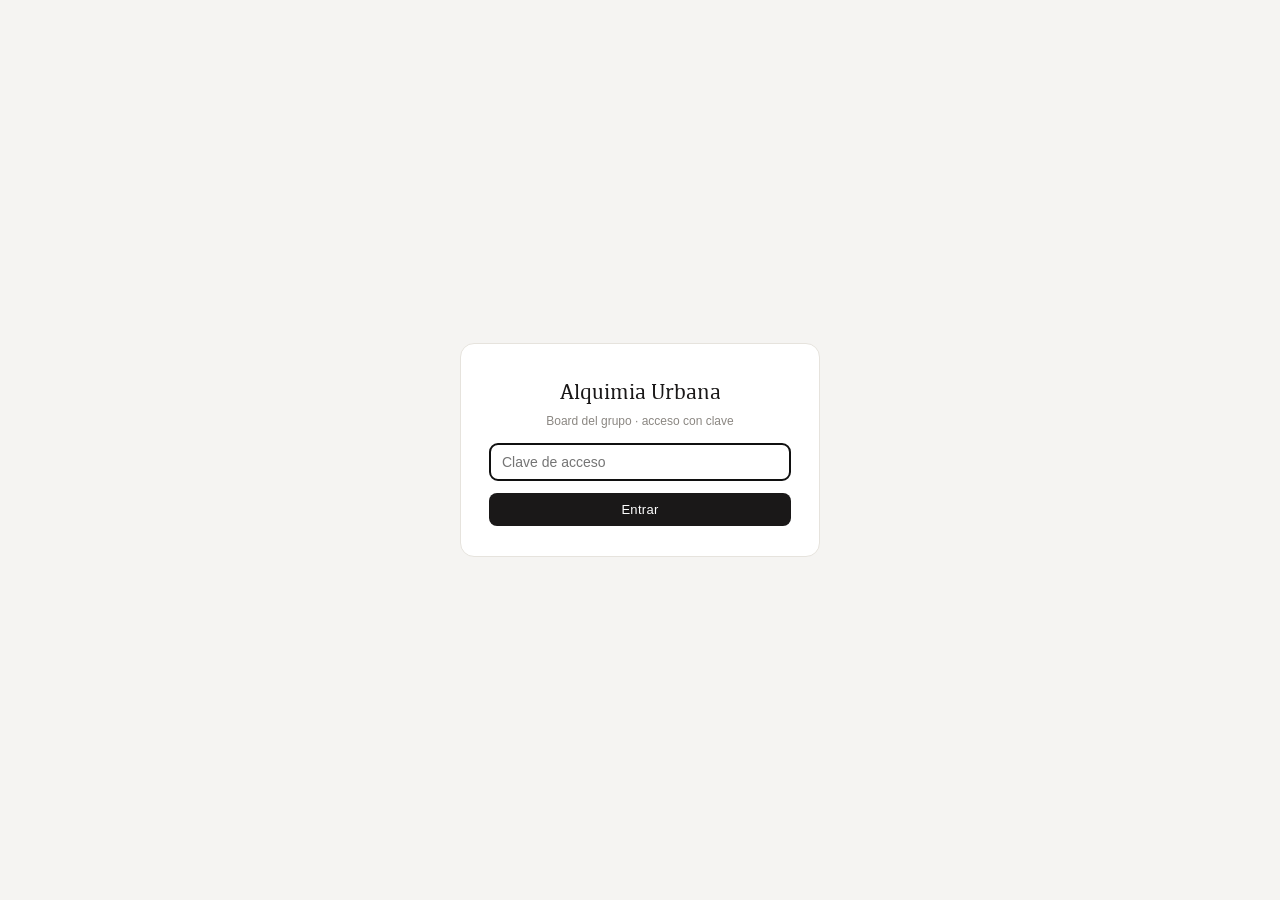
==== index.html @ 06398125 "reskin YoD: header marino + Cormorant/Inter + paleta semáforo (mismo look que Miramar)" ====
<!DOCTYPE html>
<html lang="es">
<head>
<meta charset="utf-8">
<meta name="viewport" content="width=device-width, initial-scale=1">
<meta name="robots" content="noindex">
<title>Alquimia Urbana · board del grupo</title>
<link rel="preconnect" href="https://fonts.googleapis.com">
<link href="https://fonts.googleapis.com/css2?family=Inter:wght@300;400;500;600&family=Cormorant+Garamond:wght@500;600;700&display=swap" rel="stylesheet">
<link rel="stylesheet" href="assets/estilo.css?v=yod1">
<style>
/* ====== board grupal: gantt de trámites (solo presentación) ====== */
main{max-width:1280px;}
header{background:var(--negro);border-bottom:0;}
header .logo{display:flex;align-items:center;gap:8px;}
header .logo img{height:20px;filter:brightness(0) invert(1);opacity:.95;}
header .logo .t{color:#F7F1E5;}
header .logo .sub{color:rgba(247,241,229,.55);border-left-color:rgba(201,168,106,.3);}
#badge{border-color:rgba(201,168,106,.35);color:rgba(247,241,229,.8);background:transparent;}
.pstrip{display:flex;gap:8px;flex-wrap:wrap;margin:4px 0 10px;}
.pchip{border:1px solid var(--linea);background:#fff;border-radius:20px;padding:7px 14px;font-size:12.5px;cursor:pointer;display:flex;align-items:center;gap:8px;}
.pchip .dot{width:9px;height:9px;border-radius:50%;background:var(--piedra);flex:0 0 auto;}
.pchip.verde .dot{background:var(--verde);} .pchip.amar .dot{background:var(--amar);} .pchip.rojo .dot{background:var(--rojo);}
.pchip.on{background:var(--negro);color:#fff;border-color:var(--negro);}
.pchip .et{color:var(--piedra);font-size:11px;} .pchip.on .et{color:#c9b7a0;}
.resumen{display:flex;gap:14px;flex-wrap:wrap;align-items:center;font-size:12.5px;background:#fff;border:1px solid var(--linea);border-radius:10px;padding:9px 14px;margin-bottom:10px;}
.resumen b{font-family:'Cormorant Garamond',Georgia,serif;font-weight:normal;font-size:15px;}
.gtools{display:flex;gap:6px;flex-wrap:wrap;align-items:center;margin-bottom:8px;}
.gtools .sep{flex:1;}
.zbtn{border:1px solid var(--linea);background:#fff;border-radius:8px;width:30px;height:28px;font-size:15px;cursor:pointer;}
.leyenda{font-size:10.5px;color:var(--piedra);display:flex;gap:10px;flex-wrap:wrap;align-items:center;}
.leyenda i{display:inline-block;width:14px;height:9px;border-radius:3px;margin-right:3px;vertical-align:-1px;}
/* gantt */
.gwrap{overflow-x:auto;background:#fff;border:1px solid var(--linea);border-radius:10px;position:relative;}
.gcanvas{position:relative;}
.ghead{display:flex;position:relative;border-bottom:1px solid var(--linea);height:34px;}
.ghead .gl{position:sticky;left:0;z-index:6;background:#fff;border-right:1px solid var(--linea);flex:0 0 auto;display:flex;align-items:center;padding:0 10px;font-size:10px;letter-spacing:1px;text-transform:uppercase;color:var(--piedra);}
.ghead .mes{position:absolute;top:0;height:100%;border-left:1px solid var(--arena);font-size:10px;color:var(--carbon);padding:9px 0 0 6px;white-space:nowrap;overflow:hidden;}
.gbody{position:relative;}
.grow{display:flex;height:32px;align-items:center;border-bottom:1px solid #f4f2ee;position:relative;}
.grow.grp{height:30px;background:var(--arena);border-bottom:1px solid var(--linea);}
.grow .gl{position:sticky;left:0;z-index:5;background:inherit;border-right:1px solid var(--linea);flex:0 0 auto;height:100%;display:flex;align-items:center;gap:6px;padding:0 10px;font-size:11.5px;cursor:pointer;overflow:hidden;white-space:nowrap;}
.grow:not(.grp) .gl{background:#fff;}
.grow .gl .tid{font-size:9px;color:var(--piedra);flex:0 0 auto;}
.grow .gl .ic{font-size:10px;flex:0 0 auto;}
.grow.grp .gl{font-family:'Cormorant Garamond',Georgia,serif;font-size:12.5px;letter-spacing:.5px;}
.grow .zona{position:relative;flex:0 0 auto;height:100%;}
.gbar{position:absolute;top:8px;height:15px;border-radius:4px;background:var(--piedra);cursor:pointer;min-width:7px;box-shadow:0 1px 2px rgba(0,0,0,.12);}
.gbar.verde{background:var(--verde);} .gbar.amar{background:var(--amar);} .gbar.rojo{background:var(--rojoclaro);}
.gbar.inferido{opacity:.65;background-image:repeating-linear-gradient(45deg,rgba(255,255,255,.25) 0 5px,transparent 5px 10px);}
.gbar.sel{outline:2.5px solid var(--negro);z-index:4;}
.dim .gbar:not(.chain){opacity:.16;}
.dim .grow:not(.inchain) .gl{opacity:.35;}
svg.garrows{position:absolute;top:0;pointer-events:none;z-index:3;}
svg.garrows path{fill:none;stroke:#b9b3aa;stroke-width:1.4;}
svg.garrows path.chain{stroke:var(--negro);stroke-width:2.2;}
.dim svg.garrows path:not(.chain){opacity:.12;}
.hoy{position:absolute;top:0;bottom:0;width:0;border-left:2px solid var(--rojo);z-index:2;}
.hoy span{position:absolute;top:2px;left:4px;font-size:9px;color:var(--rojo);background:#fff;border-radius:6px;padding:0 4px;}
.wline{position:absolute;top:0;bottom:0;border-left:1px solid #f6f4f0;z-index:0;}
.mline{border-left:1px solid var(--arena);}
/* drawer ficha */
#drawer{position:fixed;top:0;right:-420px;width:min(400px,94vw);height:100%;background:var(--crema);border-left:1px solid var(--linea);z-index:120;transition:right .22s;overflow-y:auto;padding:18px 20px 40px;box-shadow:-12px 0 30px rgba(26,24,24,.12);}
#drawer.on{right:0;}
#drawer .x{float:right;cursor:pointer;font-size:22px;color:var(--piedra);line-height:1;}
#drawer h3{font-family:'Cormorant Garamond',Georgia,serif;font-weight:normal;font-size:21px;margin:8px 0 4px;line-height:1.2;}
#drawer .st{font-size:9.5px;letter-spacing:1px;text-transform:uppercase;display:inline-flex;align-items:center;gap:5px;}
#drawer .st .p{width:9px;height:9px;border-radius:50%;background:var(--piedra);}
#drawer .st.verde .p{background:var(--verde);} #drawer .st.amar .p{background:var(--amar);} #drawer .st.rojo .p{background:var(--rojo);}
#drawer .fld{margin-top:10px;font-size:12.5px;}
#drawer .fld .k{font-size:9.5px;letter-spacing:1px;text-transform:uppercase;color:var(--piedra);}
#drawer .depchip{display:inline-block;border:1px solid var(--linea);background:#fff;border-radius:14px;padding:3px 10px;font-size:11px;cursor:pointer;margin:3px 4px 0 0;}
#drawer .btns{display:flex;gap:8px;flex-wrap:wrap;margin-top:16px;}
#drawer .btns a{text-decoration:none;}
.sinlive{background:#fff;border:1px dashed var(--linea);border-radius:10px;padding:22px;text-align:center;color:var(--carbon);font-size:13px;}
.sinlive .btns{margin-top:12px;display:flex;gap:8px;justify-content:center;}
.sinlive a{text-decoration:none;}
</style>
</head>
<body>
<header>
  <div class="logo"><img src="[data-uri]" alt="YoDesarrollo"><span class="serif t">ALQUIMIA URBANA</span>
    <span class="sub">un sistema de YoDesarrollo · PG · Aurum · YoD</span></div>
  <div class="hbtns">
    <div id="badge" data-s="loading" title="clic = refrescar datos"><span class="dot"></span><span id="badgeTxt">cargando</span></div>
  </div>
</header>
<main id="app"></main>
<footer id="pie">Alquimia Urbana · board técnico del grupo — solo trámites, estudios y entregables; las tareas viven en el board de tareas de YoDesarrollo/Aurum. Todo se administra desde el Sheet Registro.<div id="stamp" style="margin-top:4px;"></div></footer>
<div id="drawer"></div>
<div id="toast"></div>
<script>
(function(){
"use strict";
/* La clave NO vive aquí: la teclea el usuario y la valida el
   SERVIDOR contra CONFIG.clave del Sheet Registro (sheet-driven). */
var CONFIG={EXEC_URL:"https://script.google.com/macros/s/AKfycbwIkonz5lbmtdQQw33foXc_5DRDwoTiuaJgoM7LQILtRN1lx9uFUAhb-jgJhCnRzfPQ/exec"};
var KEY_STORE="au_clave_v1", FETCH_TIMEOUT=15000;
var ROWH=32, GRPH=30, LABELW=270, HEADH=34, DIA_MS=86400000;
var DATA=null, SEL_P=0, SEL_T=null, FILTRO="todos", PXD=2.4;

function $(id){return document.getElementById(id);}
function esc(s){return String(s==null?"":s).replace(/[&<>"]/g,function(c){return{"&":"&amp;","<":"&lt;",">":"&gt;",'"':"&quot;"}[c];});}
function safeUrl(u){u=String(u==null?"":u).trim();return /^https:\/\//i.test(u)?u:"";}
function money(n){n=Number(String(n).replace(/[^0-9.\-]/g,""));if(isNaN(n)||n===0)return"";return"$"+Math.round(n).toLocaleString("es-MX");}
function toast(m,w){var t=$("toast");t.textContent=m;t.className="on"+(w?" warn":"");setTimeout(function(){t.className="";},3400);}
function badge(s,txt){var b=$("badge");b.setAttribute("data-s",s);$("badgeTxt").textContent=txt;}
function claveGuardada(){try{return localStorage.getItem(KEY_STORE)||"";}catch(e){return"";}}
function guardarClave(k){try{localStorage.setItem(KEY_STORE,k);}catch(e){}}
function borrarClave(){try{localStorage.removeItem(KEY_STORE);}catch(e){}}

/* ---------- red ---------- */
function fetchGrupo(k,refrescar){
  if(CONFIG.EXEC_URL.indexOf("https://script.google.com/")!==0){
    var err=new Error("config");err.name="ConfigError";return Promise.reject(err);
  }
  var url=CONFIG.EXEC_URL+"?recurso=grupo&k="+encodeURIComponent(k)+(refrescar?"&refrescar=1":"")+"&cb="+Date.now();
  var ctrl=new AbortController();var to=setTimeout(function(){ctrl.abort();},FETCH_TIMEOUT);
  return fetch(url,{signal:ctrl.signal}).then(function(r){clearTimeout(to);return r.json();},function(e){clearTimeout(to);throw e;});
}
function errorRed(e){
  if(e&&e.name==="ConfigError"){badge("error","sin configurar");toast("Falta la URL /exec en CONFIG.EXEC_URL",true);return;}
  badge("error",e&&e.name==="AbortError"?"sin respuesta":"sin conexión");
  toast(e&&e.name==="AbortError"?"El servidor tardó demasiado; toca el badge para reintentar":"No se pudo cargar el board",true);
}
function pedirClave(){
  if($("gate"))return;
  document.body.insertAdjacentHTML("beforeend",
    '<div id="gate"><div class="box"><div class="serif" style="font-size:22px;">Alquimia Urbana</div>'+
    '<div class="nota" style="margin-top:4px;">Board del grupo · acceso con clave</div>'+
    '<input id="gKey" type="password" placeholder="Clave de acceso" autocomplete="off">'+
    '<button class="btn" style="width:100%;" id="gBtn">Entrar</button></div></div>');
  var entrar=function(){
    var k=($("gKey").value||"").trim();
    if(!k)return;
    $("gBtn").disabled=true;$("gBtn").textContent="Verificando…";
    fetchGrupo(k,false).then(function(d){
      if(d.ok){guardarClave(k);var g=$("gate");g.parentNode.removeChild(g);badge("live","en vivo");DATA=d;pintar();}
      else{$("gBtn").disabled=false;$("gBtn").textContent="Entrar";
        toast(d.error==="clave"?"Clave incorrecta":"Error del servidor: "+(d.error||""),true);}
    }).catch(function(e){$("gBtn").disabled=false;$("gBtn").textContent="Entrar";errorRed(e);});
  };
  $("gBtn").onclick=entrar;
  $("gKey").addEventListener("keydown",function(ev){if(ev.key==="Enter")entrar();});
  $("gKey").focus();
}
function cargar(refrescar){
  var k=claveGuardada();
  if(!k){pedirClave();return;}
  badge("loading","cargando");
  fetchGrupo(k,refrescar).then(function(d){
    if(!d.ok){
      if(d.error==="clave"){borrarClave();badge("error","clave");
        toast("La clave cambió en el Sheet Registro — vuelve a entrar",true);
        SEL_T=null;cerrarDrawer();
        $("app").innerHTML="";pedirClave();return;}
      badge("error","error");toast("Error del servidor: "+(d.error||""),true);return;
    }
    badge("live","en vivo");DATA=d;pintar();
    /* re-sincronizar el drawer con los datos frescos */
    var p=(DATA.proyectos||[])[SEL_P];
    if(SEL_T&&p&&p.live&&p.live.tramites.some(function(t){return t.id===SEL_T;})){
      abrirFicha(p,SEL_T);
    }else if(SEL_T){SEL_T=null;cerrarDrawer();}
  }).catch(errorRed);
}

/* ---------- fechas / plan del gantt ---------- */
function pf(s){ /* "YYYY" | "YYYY-MM" | "YYYY-MM-DD" -> Date|null */
  s=String(s||"").trim();if(!s)return null;
  var m=s.match(/^(\d{4})(?:-(\d{1,2}))?(?:-(\d{1,2}))?/);
  if(!m)return null;
  return new Date(Number(m[1]),Number(m[2]||1)-1,Number(m[3]||1),12);
}
function addSem(d,s){return new Date(d.getTime()+s*7*DIA_MS);}
function planear(items){
  var hoy=new Date();hoy.setHours(12,0,0,0);
  var por={};items.forEach(function(t){por[t.id]=t;});
  items.forEach(function(t){
    t._deps=String(t.dep||"").split(/[,;\s]+/).map(function(x){return x.trim();}).filter(function(x){return x&&por[x];});
    t._ini=null;t._fin=null;t._inferido=false;
    var fin=pf(t.fin),ini=pf(t.ini),dur=t.dur>0?t.dur:(t.estado==="verde"?2:4);
    if(t.estado==="verde"&&fin){t._fin=fin;t._ini=ini||addSem(fin,-dur);}
    else if(ini){t._ini=ini;t._fin=addSem(ini,dur);}
  });
  /* HECHOS sin fecha: anclarlos al bloque histórico de su etapa;
     el pasado jamás se proyecta a futuro */
  items.forEach(function(t){
    if(t.estado!=="verde"||t._ini)return;
    var ancla=null;
    items.forEach(function(x){if(x.estado==="verde"&&x._fin&&x.paquete===t.paquete&&(!ancla||x._fin>ancla))ancla=x._fin;});
    t._fin=ancla||hoy;t._ini=addSem(t._fin,-(t.dur>0?t.dur:2));t._inferido=true;
  });
  /* pendientes sin fecha NI dependencias: piso = hoy (antes del loop
     para que sus dependientes hereden ese piso) */
  items.forEach(function(t){
    if(!t._ini&&!t._deps.length){t._ini=hoy;t._fin=addSem(t._ini,t.dur>0?t.dur:4);t._inferido=true;}
  });
  /* inferir por dependencias SOLO cuando todas ya tienen fin
     (pasadas iterativas; pase 9 = red para ciclos) */
  for(var pase=0;pase<10;pase++){
    var cambio=false;
    items.forEach(function(t){
      if(t._ini)return;
      var listo=t._deps.length&&t._deps.every(function(d){return por[d]&&por[d]._fin;});
      if(listo||pase===9){
        var maxFin=null;
        t._deps.forEach(function(d){var p=por[d];if(p&&p._fin&&(!maxFin||p._fin>maxFin))maxFin=p._fin;});
        t._ini=maxFin||hoy;
        t._fin=addSem(t._ini,t.dur>0?t.dur:4);
        t._inferido=true;cambio=true;
      }
    });
    if(!cambio)break;
  }
  items.forEach(function(t){if(!t._ini){t._ini=hoy;t._fin=addSem(hoy,4);t._inferido=true;}});
  return {items:items,por:por,hoy:hoy};
}
function cadena(por,items,id){ /* ancestros + descendientes */
  var set={};set[id]=true;
  var abajo={},arriba={};
  items.forEach(function(t){t._deps.forEach(function(d){(abajo[d]=abajo[d]||[]).push(t.id);(arriba[t.id]=arriba[t.id]||[]).push(d);});});
  var bfs=function(start,mapa){var q=[start],vis={};while(q.length){var c=q.shift();(mapa[c]||[]).forEach(function(n){if(!vis[n]){vis[n]=true;set[n]=true;q.push(n);}});}};
  bfs(id,abajo);bfs(id,arriba);
  return set;
}

/* ---------- render ---------- */
function pintar(){
  var d=DATA,proys=d.proyectos||[];
  if(SEL_P>=proys.length)SEL_P=0;
  var h="";
  /* selector de proyectos (compacto, nada de tarjetas dispersas) */
  h+='<div class="pstrip">';
  proys.forEach(function(p,i){
    var cl=p.live?(p.live.urgentes>0?"rojo":"amar"):"";
    if(p.live&&p.live.etapa==="Completado")cl="verde";
    h+='<div class="pchip '+cl+(i===SEL_P?" on":"")+'" data-p="'+i+'"><span class="dot"></span>'+esc(p.nombre)+
       '<span class="et">'+esc(p.live?p.live.etapa:(p.etapa||"—"))+'</span></div>';
  });
  h+='</div>';
  var p=proys[SEL_P];
  if(p){
    if(p.live){
      var L=p.live,pm2=money(L.precio_m2);
      h+='<div class="resumen"><b>'+esc(p.nombre)+'</b>'+
         '<span>Etapa: <strong>'+esc(L.etapa)+'</strong>'+(pm2?(' · '+pm2+'/m²'):'')+'</span>'+
         '<span>Candados: '+L.candados.cerrados+'/'+L.candados.total+'</span>'+
         '<span>'+L.conteos.verde+' hechos · '+L.conteos.amar+' en proceso · '+L.conteos.rojo+' faltan</span>'+
         (L.urgentes?('<span style="color:var(--rojo);">'+L.urgentes+' urgentes</span>'):'')+
         '<span class="sep" style="flex:1;"></span>'+
         (safeUrl(p.board_url)?('<a href="'+esc(safeUrl(p.board_url))+'" target="_blank" rel="noopener">abrir board</a>'):'')+
         (safeUrl(p.carpeta_drive_url)?('<a href="'+esc(safeUrl(p.carpeta_drive_url))+'" target="_blank" rel="noopener">carpeta Drive</a>'):'')+
         '</div>';
      h+='<div class="gtools">'+
         ['todos|Todos','banco|🏦 Banco','fisica|🏗 Física','faltan|Faltan','hechos|Hechos'].map(function(f){
           var kv=f.split("|");
           return '<span class="chip'+(FILTRO===kv[0]?" on":"")+'" data-f="'+kv[0]+'">'+kv[1]+'</span>';
         }).join("")+
         '<span class="sep"></span>'+
         '<span class="leyenda"><span><i style="background:var(--verde);"></i>hecho</span>'+
         '<span><i style="background:var(--amar);"></i>en proceso</span>'+
         '<span><i style="background:var(--rojoclaro);"></i>falta</span>'+
         '<span><i style="background:var(--piedra);opacity:.6;background-image:repeating-linear-gradient(45deg,rgba(255,255,255,.4) 0 4px,transparent 4px 8px);"></i>estimado por dependencias</span>'+
         '<span>🔒 candado · 🔥 urgente · 🏦/🏗 ruta crítica</span></span>'+
         '<button class="zbtn" id="zMenos">−</button><button class="zbtn" id="zMas">+</button>'+
         '</div>';
      h+='<div class="gwrap" id="gwrap"></div>';
    }else{
      h+='<div class="resumen"><b>'+esc(p.nombre)+'</b><span>'+esc(p.tipo||"")+'</span><span>Etapa: <strong>'+esc(p.etapa||"—")+'</strong></span>'+(p.eta?('<span>ETA: '+esc(p.eta)+'</span>'):'')+'</div>';
      h+='<div class="sinlive">Este proyecto aún no tiene Sheet Maestro conectado — su gráfica de trámites aparecerá aquí sola cuando se conecte (fase de recetas).'+
         (p.siguiente_paso?('<br><br>Siguiente paso registrado: <strong>'+esc(p.siguiente_paso)+'</strong>'):'')+
         '<div class="btns">'+
         (safeUrl(p.board_url)?('<a class="btn" href="'+esc(safeUrl(p.board_url))+'" target="_blank" rel="noopener">Abrir board</a>'):'')+
         (safeUrl(p.carpeta_drive_url)?('<a class="btn ghost" href="'+esc(safeUrl(p.carpeta_drive_url))+'" target="_blank" rel="noopener">Carpeta Drive</a>'):'')+
         '</div></div>';
    }
  }
  var ru=d.config&&safeUrl(d.config.registro_url),cru=d.config&&safeUrl(d.config.carpeta_raiz_url);
  var extra=[];
  if(ru)extra.push('<a href="'+esc(ru)+'" target="_blank" rel="noopener">✎ abrir el Sheet Registro</a>');
  if(cru)extra.push('<a href="'+esc(cru)+'" target="_blank" rel="noopener">🗂 carpeta raíz en Drive</a>');
  h+='<div class="hint" style="margin-top:12px;">Agregar un proyecto = agregar una fila en el Sheet Registro (sus carpetas de Drive se crean solas).'+(extra.length?(' '+extra.join(' · ')):'')+'</div>';
  $("app").innerHTML=h;
  $("stamp").textContent="Actualizado: "+(d.meta&&d.meta.actualizado?new Date(d.meta.actualizado).toLocaleString("es-MX"):"—");

  Array.prototype.forEach.call(document.querySelectorAll(".pchip"),function(el){
    el.onclick=function(){SEL_P=Number(el.getAttribute("data-p"));SEL_T=null;cerrarDrawer();pintar();};
  });
  Array.prototype.forEach.call(document.querySelectorAll(".gtools .chip"),function(el){
    el.onclick=function(){FILTRO=el.getAttribute("data-f");SEL_T=null;cerrarDrawer();pintar();};
  });
  if($("zMas")){$("zMas").onclick=function(){PXD=Math.min(8,PXD*1.4);pintarGantt();};}
  if($("zMenos")){$("zMenos").onclick=function(){PXD=Math.max(.9,PXD/1.4);pintarGantt();};}
  pintarGantt();
}

function filtrar(t){
  if(FILTRO==="banco")return t.rc==="banco";
  if(FILTRO==="fisica")return t.rc==="fisica";
  if(FILTRO==="faltan")return t.estado!=="verde";
  if(FILTRO==="hechos")return t.estado==="verde";
  return true;
}

function pintarGantt(){
  var wrap=$("gwrap");if(!wrap)return;
  var p=(DATA.proyectos||[])[SEL_P];if(!p||!p.live)return;
  /* nombres de paquetes fuera de la escalera: CONFIG.nombres_paquetes
     del Sheet Registro ("id:Nombre|id2:Nombre2") — nada en código */
  var NX={};
  String((DATA.config&&DATA.config.nombres_paquetes)||"").split("|").forEach(function(par){
    var i=par.indexOf(":");if(i>0)NX[par.slice(0,i).trim()]=par.slice(i+1).trim();
  });
  var labelw=window.innerWidth<600?Math.max(96,Math.min(160,Math.round(window.innerWidth*0.32))):LABELW;
  var plan=planear(p.live.tramites.slice());
  var items=plan.items.filter(filtrar);
  if(!items.length){wrap.innerHTML='<div class="sinlive" style="border:0;">Sin trámites con este filtro.</div>';return;}

  /* rango temporal */
  var min=null,max=null;
  items.forEach(function(t){if(!min||t._ini<min)min=t._ini;if(!max||t._fin>max)max=t._fin;});
  if(plan.hoy<min)min=plan.hoy; if(plan.hoy>max)max=plan.hoy;
  min=new Date(min.getTime()-10*DIA_MS);max=new Date(max.getTime()+28*DIA_MS);
  var X=function(fecha){return Math.round((fecha-min)/DIA_MS*PXD);};
  var chartW=X(max)+40;

  /* grupos por etapa (orden de la escalera) */
  var orden={};(p.live.escalera||[]).forEach(function(e){orden[e.id]=e.orden;});
  var nombres={};(p.live.escalera||[]).forEach(function(e){nombres[e.id]=e.nombre;});
  var grupos={};
  items.forEach(function(t){(grupos[t.paquete]=grupos[t.paquete]||[]).push(t);});
  var gkeys=Object.keys(grupos).sort(function(a,b){return (orden[a]||99)-(orden[b]||99);});
  gkeys.forEach(function(g){grupos[g].sort(function(a,b){return a._ini-b._ini;});});

  /* filas */
  var filas=[],y=0;
  gkeys.forEach(function(g){
    filas.push({tipo:"grp",id:g,nombre:nombres[g]||NX[g]||g,y:y});y+=GRPH;
    grupos[g].forEach(function(t){t._y=y;filas.push({tipo:"t",t:t,y:y});y+=ROWH;});
  });
  var totalH=y;

  /* meses */
  var mh="",c=new Date(min.getFullYear(),min.getMonth(),1,12);
  var MESES=["ene","feb","mar","abr","may","jun","jul","ago","sep","oct","nov","dic"];
  while(c<max){
    var x0=Math.max(0,X(c));
    mh+='<div class="mes" style="left:'+x0+'px;">'+MESES[c.getMonth()]+' '+String(c.getFullYear()).slice(2)+'</div>';
    c=new Date(c.getFullYear(),c.getMonth()+1,1,12);
  }
  /* semanas + lineas de mes */
  var wl="",w=new Date(min.getTime());
  w.setDate(w.getDate()+((8-w.getDay())%7)); /* proximo lunes */
  while(w<max){wl+='<div class="wline'+(w.getDate()<=7?" mline":"")+'" style="left:'+X(w)+'px;"></div>';w=new Date(w.getTime()+7*DIA_MS);}

  var visibles={};items.forEach(function(t){visibles[t.id]=t;});
  /* la cadena se calcula sobre TODOS los tramites (el filtro solo
     decide que filas se pintan) */
  var enCadena=SEL_T&&visibles[SEL_T]?cadena(plan.por,plan.items,SEL_T):null;

  var b="";
  b+='<div class="gcanvas" style="width:'+(labelw+chartW)+'px;">';
  b+='<div class="ghead"><div class="gl" style="width:'+labelw+'px;">trámite</div><div style="position:relative;width:'+chartW+'px;">'+mh+'</div></div>';
  b+='<div class="gbody'+(enCadena?" dim":"")+'" style="height:'+totalH+'px;">';
  filas.forEach(function(f){
    if(f.tipo==="grp"){
      b+='<div class="grow grp"><div class="gl" style="width:'+labelw+'px;">'+esc(f.nombre)+'</div><div class="zona" style="width:'+chartW+'px;"></div></div>';
    }else{
      var t=f.t,ic="";
      if(t.gate)ic+="🔒";if(t.urgente)ic+="🔥";
      if(t.rc==="banco")ic+="🏦";if(t.rc==="fisica")ic+="🏗";
      var inch=enCadena&&enCadena[t.id];
      b+='<div class="grow'+(inch?" inchain":"")+'" data-t="'+esc(t.id)+'">'+
         '<div class="gl" style="width:'+labelw+'px;" title="'+esc(t.nombre)+'"><span class="tid">'+esc(t.id)+'</span><span style="overflow:hidden;text-overflow:ellipsis;">'+esc(t.nombre)+'</span><span class="ic">'+ic+'</span></div>'+
         '<div class="zona" style="width:'+chartW+'px;">'+wl+
         '<div class="gbar '+t.estado+(t._inferido?" inferido":"")+(SEL_T===t.id?" sel":"")+(inch?" chain":"")+'" data-t="'+esc(t.id)+'" style="left:'+X(t._ini)+'px;width:'+Math.max(7,X(t._fin)-X(t._ini))+'px;" title="'+esc(t.id+" · "+t.nombre)+'"></div>'+
         '</div></div>';
    }
  });
  /* flechas de dependencias (solo entre visibles) */
  var paths="";
  items.forEach(function(t){
    t._deps.forEach(function(dp){
      var s=visibles[dp];if(!s)return;
      var x1=X(s._fin),y1=s._y+ROWH/2,x2=X(t._ini),y2=t._y+ROWH/2;
      var dx=Math.max(18,(x2-x1)/2);
      var cl=enCadena&&enCadena[t.id]&&enCadena[dp]?' class="chain"':'';
      paths+='<path'+cl+' d="M'+x1+' '+y1+' C'+(x1+dx)+' '+y1+', '+(x2-dx)+' '+y2+', '+(x2-3)+' '+y2+'" marker-end="url(#pta)"/>';
    });
  });
  b+='<svg class="garrows" style="left:'+labelw+'px;width:'+chartW+'px;height:'+totalH+'px;">'+
     '<defs><marker id="pta" markerWidth="7" markerHeight="7" refX="6" refY="3.5" orient="auto"><path d="M0 0 L7 3.5 L0 7 z" fill="#8b8782"/></marker></defs>'+paths+'</svg>';
  b+='<div class="hoy" style="left:'+(labelw+X(plan.hoy))+'px;"><span>hoy</span></div>';
  b+='</div></div>';
  wrap.innerHTML=b;
  /* abrir centrado en HOY (o en el tramite seleccionado) */
  var foco=SEL_T&&visibles[SEL_T]?X(visibles[SEL_T]._ini):X(plan.hoy);
  wrap.scrollLeft=Math.max(0,foco-(wrap.clientWidth-labelw)*0.42);

  Array.prototype.forEach.call(wrap.querySelectorAll("[data-t]"),function(el){
    el.onclick=function(ev){ev.stopPropagation();seleccionar(el.getAttribute("data-t"));};
  });
}

function seleccionar(id){
  var p=(DATA.proyectos||[])[SEL_P];if(!p||!p.live)return;
  SEL_T=(SEL_T===id)?null:id;
  var t=null;p.live.tramites.forEach(function(x){if(x.id===id)t=x;});
  if(SEL_T&&t&&!filtrar(t)){
    /* el destino esta oculto por el filtro: se quita el filtro para
       poder resaltar su cadena completa */
    FILTRO="todos";pintar();
  }else{
    pintarGantt();
  }
  if(SEL_T){
    abrirFicha(p,id);
    var fila=document.querySelector('#gwrap .grow[data-t="'+id+'"]');
    if(fila&&fila.scrollIntoView)fila.scrollIntoView({block:"nearest",inline:"nearest"});
  }else cerrarDrawer();
}
function cerrarDrawer(){$("drawer").className="";}
function abrirFicha(p,id){
  var t=null;p.live.tramites.forEach(function(x){if(x.id===id)t=x;});
  if(!t)return;
  var plan=planear(p.live.tramites.slice());
  var desb=plan.items.filter(function(x){return x._deps.indexOf(id)>=0;});
  var fm=function(d){return d?d.toLocaleDateString("es-MX",{day:"numeric",month:"short",year:"2-digit"}):"—"};
  var tt=plan.por[id];
  var h='<span class="x" id="dx">×</span>'+
    '<span class="olab">'+esc(t.id)+'</span> <span class="olab">'+esc(t.ola)+'</span>'+(t.gate?' <span class="olab">🔒 candado</span>':'')+(t.urgente?' <span class="olab warn">🔥 urgente</span>':'')+(t.rc!=="no"&&t.rc?' <span class="olab">'+(t.rc==="banco"?"🏦 ruta banco":"🏗 ruta física")+'</span>':'')+
    '<h3>'+esc(t.nombre)+'</h3>'+
    '<span class="st '+t.estado+'"><span class="p"></span>'+(t.estado==="verde"?"hecho":t.estado==="amar"?"en proceso":"falta")+'</span>';
  h+='<div class="fld"><div class="k">Tiempo</div>'+fm(tt._ini)+' → '+fm(tt._fin)+(t.dur?(' · '+t.dur+' sem'):'')+(tt._inferido?' · <em>estimado por dependencias</em>':'')+(t.fin?(' · cerrado: '+esc(t.fin)):'')+'</div>';
  if(t.autoridad)h+='<div class="fld"><div class="k">Autoridad</div>'+esc(t.autoridad)+'</div>';
  if(t.resp)h+='<div class="fld"><div class="k">Responsable</div>'+esc(t.resp)+'</div>';
  if(t.oficio)h+='<div class="fld"><div class="k">Oficio / folio</div>'+esc(t.oficio)+'</div>';
  if(t.pq)h+='<div class="fld"><div class="k">Por qué importa</div>'+esc(t.pq)+'</div>';
  if(t.dec)h+='<div class="fld"><div class="k">Decisión</div>'+esc(t.dec)+'</div>';
  if(tt._deps.length){h+='<div class="fld"><div class="k">Depende de</div>';tt._deps.forEach(function(d){h+='<span class="depchip" data-d="'+esc(d)+'">'+esc(d)+'</span>';});h+='</div>';}
  if(desb.length){h+='<div class="fld"><div class="k">Desbloquea</div>';desb.forEach(function(d){h+='<span class="depchip" data-d="'+esc(d.id)+'">'+esc(d.id)+'</span>';});h+='</div>';}
  h+='<div class="btns">';
  var bu=safeUrl(p.board_url);
  if(bu)h+='<a class="btn" href="'+esc(bu+(bu.slice(-1)==="/"?"":"/")+"tramites.html#"+encodeURIComponent(t.id))+'" target="_blank" rel="noopener">Abrir en el board</a>';
  var eu=safeUrl(t.edit_url);
  if(eu)h+='<a class="btn ghost" href="'+esc(eu)+'" target="_blank" rel="noopener">✎ Editar fila en el Sheet</a>';
  h+='</div>';
  var dr=$("drawer");dr.innerHTML=h;dr.className="on";
  $("dx").onclick=function(){SEL_T=null;cerrarDrawer();pintarGantt();};
  Array.prototype.forEach.call(dr.querySelectorAll(".depchip"),function(el){
    el.onclick=function(){seleccionar(el.getAttribute("data-d"));};
  });
}

$("badge").onclick=function(){cargar(true);};
var _rto;
window.addEventListener("resize",function(){clearTimeout(_rto);_rto=setTimeout(function(){if(DATA)pintarGantt();},200);});
if(claveGuardada())cargar(false);else pedirClave();
})();
</script>
</body>
</html>
---- assets/estilo.css ----
/* ============================================================
   estilo.css — estética compartida del super tablero Real de
   Miramar (crema/negro editorial YoDesarrollo, Kefa + Poppins).
   Compartida por las 5 páginas; los datos SIEMPRE vienen del
   Sheet — aquí solo vive presentación.
   ============================================================ */
@font-face{font-family:'Kefa-Regular';src:local('Kefa'),url('../fonts/Kefa-Regular.ttf') format('truetype');font-display:swap;}
:root{--negro:#1a1818;--crema:#f5f4f2;--arena:#efede9;--piedra:#8b8782;--carbon:#4a4744;--linea:#e6e3dd;
  --verde:#3f7a5f;--amar:#b07d3a;--rojo:#a8503f;--rojoclaro:#b9736a;--azul:#4a6d8c;}
*{box-sizing:border-box;}
body{margin:0;background:var(--crema);color:var(--negro);font-family:'Poppins','Raleway','Helvetica Neue',Arial,sans-serif;line-height:1.55;-webkit-font-smoothing:antialiased;}
.serif{font-family:Kefa-Regular,Georgia,serif;}
a{color:var(--azul);}
main{max-width:1040px;margin:0 auto;padding:16px 18px 60px;}
h2.sec{font-family:Kefa-Regular,Georgia,serif;font-weight:normal;font-size:13px;letter-spacing:2px;text-transform:uppercase;color:var(--piedra);margin:28px 0 12px;}
.card{background:#fff;border:1px solid var(--linea);border-radius:10px;padding:16px 18px;}
.muted,.nota{color:var(--piedra);}
.nota{font-size:12px;}
.hint{background:var(--arena);border-radius:8px;padding:10px 13px;font-size:12.5px;color:var(--carbon);margin-top:8px;}
.btn{border:0;background:var(--negro);color:#fff;border-radius:8px;padding:9px 16px;font-family:inherit;font-size:13px;cursor:pointer;letter-spacing:.3px;}
.btn.ghost{background:#fff;color:var(--negro);border:1px solid var(--linea);}

/* ---------- nav común ---------- */
header{background:#fff;border-bottom:1px solid var(--linea);padding:10px 18px;display:flex;align-items:center;justify-content:space-between;gap:10px;flex-wrap:wrap;position:sticky;top:0;z-index:50;}
.logo{display:flex;align-items:baseline;gap:10px;}
.logo .t{font-size:16px;letter-spacing:.5px;}
.logo .sub{color:var(--piedra);font-size:9.5px;letter-spacing:1.5px;text-transform:uppercase;border-left:1px solid var(--linea);padding-left:10px;}
.hbtns{display:flex;align-items:center;gap:10px;flex-wrap:wrap;}
.tabs{display:flex;gap:4px;flex-wrap:wrap;}
.tab{text-decoration:none;color:var(--carbon);border:1px solid var(--linea);border-radius:16px;padding:5px 13px;font-size:12px;background:#fff;}
.tab.on{background:var(--negro);color:#fff;border-color:var(--negro);}
.tab .lk{font-size:10px;}
#badge{display:flex;align-items:center;gap:6px;font-size:10px;letter-spacing:1px;text-transform:uppercase;color:var(--carbon);border:1px solid var(--linea);border-radius:20px;padding:5px 11px;cursor:pointer;background:#fff;}
#badge .dot{width:8px;height:8px;border-radius:50%;background:var(--piedra);}
#badge[data-s="live"]{color:var(--verde);} #badge[data-s="live"] .dot{background:var(--verde);}
#badge[data-s="cache"] .dot{background:var(--amar);} #badge[data-s="error"] .dot{background:var(--rojo);}
#badge[data-s="loading"] .dot{background:var(--negro);animation:pulse 1s infinite;}
@keyframes pulse{0%,100%{opacity:1;}50%{opacity:.3;}}

/* ---------- gate ---------- */
#gate{position:fixed;inset:0;background:var(--crema);display:flex;align-items:center;justify-content:center;z-index:200;padding:20px;}
#gate .box{background:#fff;border:1px solid var(--linea);border-radius:14px;padding:30px 28px;max-width:360px;width:100%;text-align:center;}
#gate input{border:1px solid var(--linea);border-radius:8px;padding:10px 12px;font-size:14px;width:100%;font-family:inherit;margin:12px 0;}

/* ---------- el camino (hub) ---------- */
.camino{display:flex;align-items:flex-end;gap:5px;overflow-x:auto;padding:22px 2px 4px;}
.step{flex:1 0 92px;min-width:92px;border-radius:8px 8px 0 0;padding:10px 8px 11px;color:#fff;position:relative;text-align:center;}
.step .n{font-size:9px;letter-spacing:1px;text-transform:uppercase;opacity:.85;}
.step .nm{font-size:12px;line-height:1.2;margin-top:2px;}
.step .pr{font-family:Kefa-Regular,Georgia,serif;font-size:15px;margin-top:5px;}
.step.verde{background:var(--verde);} .step.amar{background:var(--amar);} .step.rojo{background:var(--rojoclaro);} .step.gris{background:var(--piedra);}
.step.here{box-shadow:0 0 0 3px var(--negro);z-index:2;}
.step .here-tag{position:absolute;top:-19px;left:50%;transform:translateX(-50%);background:var(--negro);color:#fff;font-size:9px;padding:2px 8px;border-radius:10px;white-space:nowrap;}
.step .lock{position:absolute;top:5px;right:7px;font-size:11px;opacity:.9;}
.gaterow{display:flex;gap:10px;align-items:center;margin-top:12px;flex-wrap:wrap;}
.gaterow .gbar{flex:1;min-width:200px;}
.progress{height:8px;background:var(--arena);border-radius:6px;overflow:hidden;margin-top:5px;}
.progress > i{display:block;height:100%;background:var(--verde);}
.chip{display:inline-block;border:1px solid var(--linea);background:#fff;border-radius:16px;padding:5px 12px;font-size:11.5px;color:var(--carbon);cursor:pointer;text-decoration:none;}
.chip.on{background:var(--negro);color:#fff;border-color:var(--negro);}
.gatebanner{border-radius:8px;padding:12px 16px;margin:10px 0 0;font-size:13px;border-left:5px solid var(--rojo);background:#fff;color:var(--negro);}
.gatebanner.ok{border-left-color:var(--verde);}

/* ---------- tiles del hub ---------- */
.tiles{display:grid;grid-template-columns:repeat(auto-fit,minmax(215px,1fr));gap:10px;margin-top:12px;}
.tile{background:#fff;border:1px solid var(--linea);border-radius:10px;padding:13px 15px;text-decoration:none;color:var(--negro);display:block;}
.tile:hover{border-color:var(--piedra);}
.tile .tt{font-size:10px;letter-spacing:1.5px;text-transform:uppercase;color:var(--piedra);}
.tile .tv{font-size:12px;color:var(--negro);margin-top:7px;line-height:1.5;}
.tile.oscuro{background:var(--negro);color:#fff;}
.tile.oscuro .tt{color:#c9b7a0;}
.tile.oscuro .tv{color:#fff;}
.stackbar{display:flex;height:15px;border-radius:5px;overflow:hidden;margin-top:8px;background:var(--arena);}
.stackbar .v{background:var(--verde);} .stackbar .a{background:var(--amar);} .stackbar .r{background:#e0c9c4;}

/* ---------- puertas legales / acordeones ---------- */
.puertas{border:1px solid var(--linea);border-radius:10px;background:#fff;overflow:hidden;}
.pta{border-bottom:1px solid var(--arena);}
.pta:last-child{border-bottom:0;}
.pta .cab{display:flex;align-items:center;gap:9px;padding:9px 14px;font-size:12.5px;cursor:pointer;}
.pta .cab .p{width:9px;height:9px;border-radius:50%;flex:0 0 auto;}
.pta.verde .cab .p{background:var(--verde);} .pta.amar .cab .p{background:var(--amar);} .pta.rojo .cab .p{background:var(--rojo);}
.pta.bbva{border-left:4px solid var(--rojo);}
.pta .cab .chev{margin-left:auto;color:var(--piedra);transition:transform .15s;}
.pta.open .cab .chev{transform:rotate(180deg);}
.pta .cuerpo{display:none;padding:2px 14px 11px 32px;font-size:11.5px;color:var(--carbon);line-height:1.8;}
.pta.open .cuerpo{display:block;}

/* ---------- tarjetas de trámite / ficha ---------- */
.filtros{display:flex;gap:6px;flex-wrap:wrap;margin-bottom:10px;}
.tgrid{display:grid;grid-template-columns:repeat(auto-fill,minmax(250px,1fr));gap:10px;}
.tcard{background:#fff;border:1px solid var(--linea);border-radius:9px;padding:12px 14px;border-left:5px solid var(--piedra);cursor:pointer;}
.tcard.verde{border-left-color:var(--verde);} .tcard.amar{border-left-color:var(--amar);} .tcard.rojo{border-left-color:var(--rojo);}
.tcard h4{margin:5px 0 3px;font-size:13.5px;font-weight:600;line-height:1.25;}
.tcard .st{font-size:9.5px;letter-spacing:1px;text-transform:uppercase;display:inline-flex;align-items:center;gap:5px;}
.tcard .st .p{width:8px;height:8px;border-radius:50%;}
.tcard.verde .st .p{background:var(--verde);} .tcard.amar .st .p{background:var(--amar);} .tcard.rojo .st .p{background:var(--rojo);}
.tcard .meta{font-size:11px;color:var(--piedra);}
.olab{display:inline-block;font-size:9px;letter-spacing:.5px;border:1px solid var(--linea);border-radius:9px;padding:1px 7px;color:var(--carbon);background:var(--arena);margin-right:4px;}
.olab.warn{border-color:var(--rojo);color:var(--rojo);}
.ficha{background:#fff;border:1px solid var(--linea);border-left:5px solid var(--piedra);border-radius:0 10px 10px 0;padding:14px 16px;}
.ficha.verde{border-left-color:var(--verde);} .ficha.amar{border-left-color:var(--amar);} .ficha.rojo{border-left-color:var(--rojo);}
.vidrow{display:flex;gap:5px;flex-wrap:wrap;margin-top:8px;}
.vid{width:52px;height:36px;background:var(--negro);border-radius:5px;display:inline-flex;align-items:center;justify-content:center;color:#fff;font-size:12px;text-decoration:none;}
.vlink{color:var(--rojo);font-size:11.5px;}

/* ---------- listas / feed / tablas ---------- */
.feed{display:flex;flex-direction:column;gap:8px;}
.bita{background:#fff;border:1px solid var(--linea);border-radius:9px;padding:11px 14px;display:flex;gap:12px;}
.bita .fch{font-size:11px;color:var(--piedra);white-space:nowrap;min-width:74px;font-family:Kefa-Regular,Georgia,serif;}
.bita h4{margin:0 0 2px;font-size:13px;font-weight:600;}
.bita .d{font-size:12px;color:var(--carbon);}
.bita .tg{font-size:9px;text-transform:uppercase;letter-spacing:1px;color:#fff;background:var(--piedra);border-radius:10px;padding:1px 7px;display:inline-block;margin-top:4px;}
.bita .tg.avance{background:var(--verde);} .bita .tg.obstaculo{background:var(--rojo);} .bita .tg.hito{background:var(--negro);}
.docrow{display:flex;justify-content:space-between;gap:10px;padding:8px 0;border-bottom:1px solid var(--linea);font-size:12.5px;flex-wrap:wrap;}
.docrow:last-child{border-bottom:0;}
.docrow .cat{font-size:9.5px;letter-spacing:1px;text-transform:uppercase;color:var(--piedra);}
.kpis{display:grid;grid-template-columns:repeat(auto-fit,minmax(150px,1fr));gap:9px;}
.kpi{background:#fff;border:1px solid var(--linea);border-radius:9px;padding:12px 14px;}
.kpi .k{font-size:9.5px;letter-spacing:1px;text-transform:uppercase;color:var(--piedra);}
.kpi .v{font-family:Kefa-Regular,Georgia,serif;font-size:24px;line-height:1.1;margin-top:3px;}
.hbar{display:flex;align-items:center;gap:8px;margin-bottom:6px;font-size:11.5px;}
.hbar .nom{min-width:130px;}
.hbar .pista{flex:1;height:13px;background:var(--arena);border-radius:4px;overflow:hidden;}
.hbar .pista i{display:block;height:100%;background:var(--carbon);border-radius:4px;}

/* ---------- cuenta T ---------- */
.cuentaT{background:#fff;border:1px solid var(--linea);border-radius:10px;overflow:hidden;}
.cuentaT .grid{display:grid;grid-template-columns:1fr 1fr;}
.cuentaT .lado h5{margin:0;border-bottom:1.5px solid var(--negro);padding:8px 14px;font-size:10.5px;letter-spacing:1px;text-transform:uppercase;font-weight:600;}
.cuentaT .lado:first-child{border-right:1.5px solid var(--negro);}
.cuentaT .lado .body{padding:10px 14px;font-size:12px;line-height:1.9;}

/* ---------- carriles ruta crítica ---------- */
.carril{display:flex;align-items:center;gap:6px;flex-wrap:wrap;margin-top:8px;font-size:11.5px;}
.carril .et{min-width:56px;font-size:10px;letter-spacing:1px;text-transform:uppercase;color:var(--carbon);}
.nodo{border-radius:6px;padding:4px 10px;background:var(--arena);color:var(--carbon);}
.nodo.amar{background:#faeeda;color:#633806;} .nodo.rojo{background:#fcebeb;color:#791f1f;} .nodo.verde{background:#eaf3de;color:#27500a;}
.flecha{color:var(--piedra);}

/* ---------- modal / toast ---------- */
.ov{position:fixed;inset:0;background:rgba(26,24,24,.5);display:none;align-items:flex-start;justify-content:center;padding:40px 16px;z-index:80;overflow:auto;}
.ov.on{display:flex;}
.modal{background:#fff;border-radius:12px;max-width:520px;width:100%;padding:20px 22px;box-shadow:0 20px 60px rgba(0,0,0,.3);}
.modal h3{margin:0 0 4px;font-family:Kefa-Regular,Georgia,serif;font-weight:normal;font-size:20px;}
.modal .x{float:right;cursor:pointer;color:var(--piedra);font-size:20px;line-height:1;}
.modal input,.modal textarea{width:100%;margin-top:8px;border:1px solid var(--linea);border-radius:8px;padding:9px 12px;font-family:inherit;font-size:13px;}
#toast{position:fixed;left:50%;bottom:22px;transform:translateX(-50%);background:var(--negro);color:#fff;padding:10px 18px;border-radius:24px;font-size:13px;opacity:0;transition:opacity .25s;z-index:300;pointer-events:none;}
#toast.on{opacity:1;}
#toast.warn{background:var(--rojo);}
footer{max-width:1040px;margin:0 auto;padding:20px 18px 50px;color:var(--piedra);font-size:11px;text-align:center;}
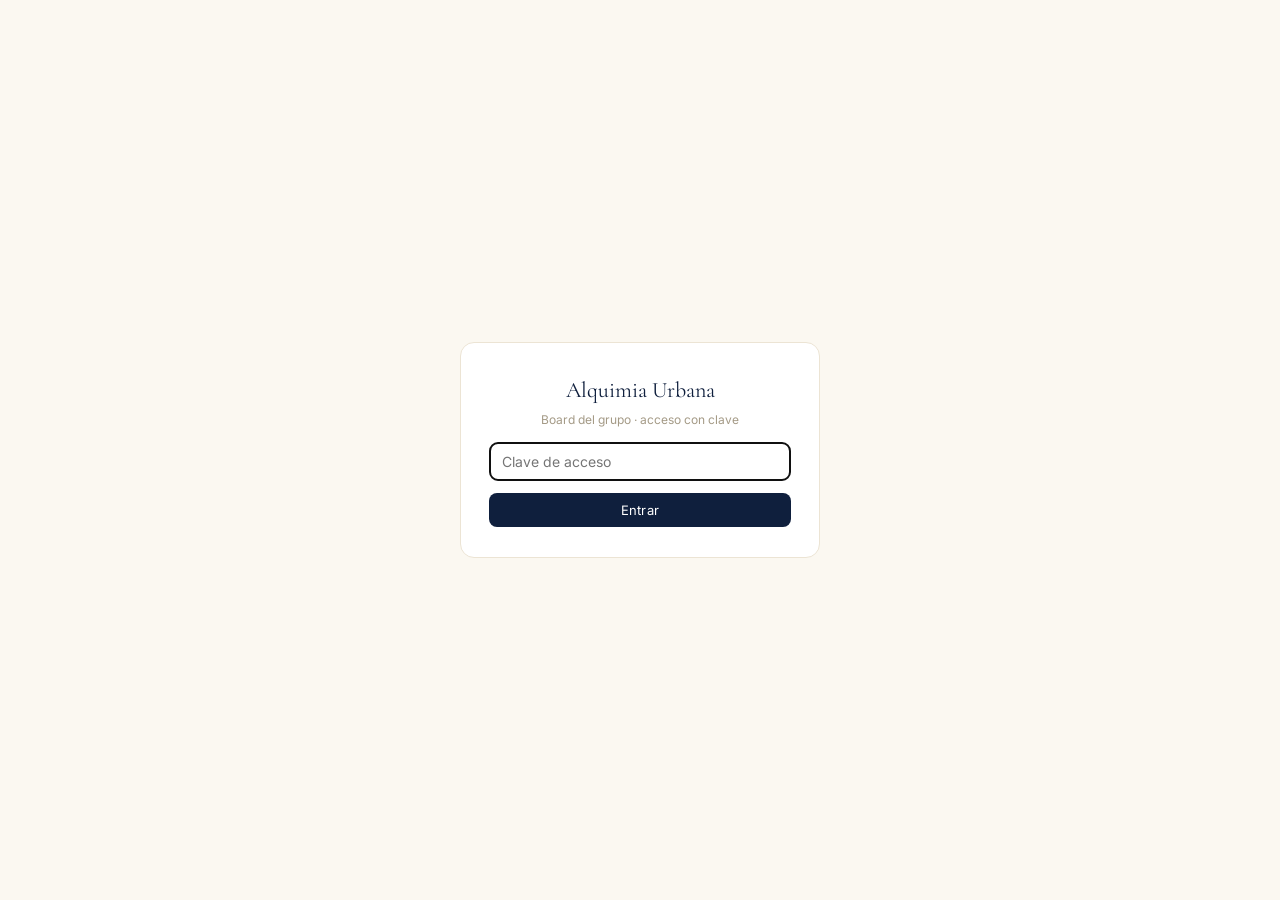
==== commit 24126f99: "hub: hero '¿dónde estamos?' (avance/cuello/ritmo/dinero, estilo Hormozi) + 9 lentes (urgente/atacabl" ====
--- a/index.html
+++ b/index.html
@@ -11,6 +11,26 @@
 <style>
 /* ====== board grupal: gantt de trámites (solo presentación) ====== */
 main{max-width:1280px;}
+/* ---- hero "¿dónde estamos?" (tiempo + dinero, estilo Hormozi) ---- */
+.auhero{margin:14px 0 4px;}
+.auh-top{display:flex;align-items:baseline;justify-content:space-between;gap:10px;margin-bottom:9px;flex-wrap:wrap;}
+.auh-ttl{font-size:20px;color:var(--marino,#0F1F3D);font-weight:600;}
+.auh-links{display:flex;gap:14px;font-size:12.5px;}
+.auh-links a{color:var(--oro,#B8954B);text-decoration:none;border-bottom:1px solid rgba(184,149,75,.35);}
+.augrid{display:grid;grid-template-columns:repeat(4,1fr);gap:12px;}
+@media(max-width:820px){.augrid{grid-template-columns:repeat(2,1fr);}}
+@media(max-width:480px){.augrid{grid-template-columns:1fr;}}
+.aucard{background:#fff;border:1px solid rgba(15,31,61,.10);border-radius:12px;padding:13px 14px;box-shadow:0 1px 2px rgba(15,31,61,.04);}
+.aucard .auk{font-size:10.5px;letter-spacing:.09em;text-transform:uppercase;color:var(--oro,#B8954B);font-weight:600;margin-bottom:5px;}
+.aucard .aubig{font-family:'Cormorant Garamond',Georgia,serif;font-size:27px;line-height:1.05;color:var(--marino,#0F1F3D);font-weight:600;}
+.aucard .aubig.sm{font-size:16px;font-family:Inter,system-ui,sans-serif;font-weight:600;line-height:1.25;}
+.aucard .aubig .aud{font-size:15px;color:#8a8578;font-weight:500;}
+.aucard .ausub{font-size:12px;color:#5b5648;margin-top:5px;line-height:1.35;}
+.aucard .aubar{height:5px;border-radius:3px;background:rgba(15,31,61,.08);margin-top:9px;overflow:hidden;}
+.aucard .aubar i{display:block;height:100%;background:linear-gradient(90deg,var(--oro,#B8954B),var(--oroc,#C9A86A));}
+.aucard.cuello{cursor:pointer;border-color:rgba(180,83,9,.35);background:linear-gradient(180deg,#fff,#fff8f0);}
+.aucard.cuello:hover{border-color:var(--amar,#B45309);box-shadow:0 2px 8px rgba(180,83,9,.12);}
+.aucard.vacio{background:repeating-linear-gradient(135deg,#fff 0 10px,#faf7f0 10px 20px);border-style:dashed;}
 header{background:var(--negro);border-bottom:0;}
 header .logo{display:flex;align-items:center;gap:8px;}
 header .logo img{height:20px;filter:brightness(0) invert(1);opacity:.95;}
@@ -97,7 +117,7 @@
 var CONFIG={EXEC_URL:"https://script.google.com/macros/s/AKfycbwIkonz5lbmtdQQw33foXc_5DRDwoTiuaJgoM7LQILtRN1lx9uFUAhb-jgJhCnRzfPQ/exec"};
 var KEY_STORE="au_clave_v1", FETCH_TIMEOUT=15000;
 var ROWH=32, GRPH=30, LABELW=270, HEADH=34, DIA_MS=86400000;
-var DATA=null, SEL_P=0, SEL_T=null, FILTRO="todos", PXD=2.4;
+var DATA=null, SEL_P=0, SEL_T=null, FILTRO="todos", PXD=2.4, _PLAN=null, _ETAPA_ID=null;
 
 function $(id){return document.getElementById(id);}
 function esc(s){return String(s==null?"":s).replace(/[&<>"]/g,function(c){return{"&":"&amp;","<":"&lt;",">":"&gt;",'"':"&quot;"}[c];});}
@@ -225,6 +245,67 @@
   return set;
 }
 
+/* ---------- hero "¿dónde estamos?" ---------- */
+function nInt(v){v=Number(String(v==null?"":v).replace(/[^0-9.\-]/g,""));return isNaN(v)?0:v;}
+function cuello(tr){
+  /* el trámite pendiente que, al cerrarse, desbloquea MÁS río abajo
+     (la restricción de Goldratt/Hormozi: "empieza por el cuello") */
+  var por={},abajo={};
+  tr.forEach(function(t){por[t.id]=t;});
+  tr.forEach(function(t){String(t.dep||"").split(/[,;\s]+/).forEach(function(d){d=d.trim();if(d&&por[d])(abajo[d]=abajo[d]||[]).push(t.id);});});
+  function desc(id){var q=[id],vis={},n=0;while(q.length){var c=q.shift();(abajo[c]||[]).forEach(function(x){if(!vis[x]){vis[x]=true;n++;q.push(x);}});}return n;}
+  var best=null,bs=-1;
+  tr.forEach(function(t){
+    if(t.estado==="verde")return;
+    var n=desc(t.id),score=n*10+(t.urgente?5:0)+(t.estado==="amar"?1:0);
+    if(score>bs){bs=score;best=t;best._desc=n;}
+  });
+  return best;
+}
+function heroHTML(p,L,pm2){
+  var escl=L.escalera||[];
+  var stepAct=escl.filter(function(s){return s.nombre===L.etapa;})[0];
+  var ordenAct=stepAct?stepAct.orden:(escl.filter(function(s){return s.estado==="verde";}).length+1);
+  var totalEt=escl.length||6;
+  var pct=L.conteos.total?Math.round(L.conteos.verde/L.conteos.total*100):0;
+  var cu=cuello(p.live.tramites.slice());
+  var uc=L.ultimo_cierre||{};
+  var dias=(uc.fecha&&pf(uc.fecha))?Math.floor((Date.now()-pf(uc.fecha).getTime())/DIA_MS):null;
+  var pres=nInt(p.presupuesto),pag=nInt(p.pagado),tieneDin=pres>0,pctDin=tieneDin?Math.round(pag/pres*100):0;
+  var h='<div class="auhero"><div class="auh-top"><span class="auh-ttl serif">'+esc(p.nombre)+' — ¿dónde estamos?</span>'+
+    '<span class="auh-links">'+
+    (safeUrl(p.board_url)?('<a href="'+esc(safeUrl(p.board_url))+'" target="_blank" rel="noopener">abrir board →</a>'):'')+
+    (safeUrl(p.carpeta_drive_url)?('<a href="'+esc(safeUrl(p.carpeta_drive_url))+'" target="_blank" rel="noopener">carpeta Drive</a>'):'')+
+    '</span></div><div class="augrid">';
+  /* AVANCE */
+  h+='<div class="aucard"><div class="auk">Avance</div>'+
+     '<div class="aubig">Etapa '+ordenAct+' <span class="aud">/ '+totalEt+'</span></div>'+
+     '<div class="ausub">'+esc(L.etapa)+' · '+pct+'% trámites · 🔒 '+L.candados.cerrados+'/'+L.candados.total+' candados</div>'+
+     '<div class="aubar"><i style="width:'+Math.round(ordenAct/totalEt*100)+'%;"></i></div></div>';
+  /* CUELLO (la restricción) */
+  if(cu){
+    h+='<div class="aucard cuello" data-t="'+esc(cu.id)+'"><div class="auk">El cuello — empieza aquí</div>'+
+       '<div class="aubig sm">'+esc(cu.nombre)+'</div>'+
+       '<div class="ausub">desbloquea <b>'+(cu._desc||0)+'</b> trámites río abajo · '+(cu.estado==="amar"?"en proceso":"falta")+(cu.urgente?" · 🔥 urgente":"")+'</div></div>';
+  }
+  /* RITMO / última victoria */
+  h+='<div class="aucard"><div class="auk">Ritmo · última victoria</div>'+
+     '<div class="aubig">'+(dias!=null?('hace '+dias+' <span class="aud">días</span>'):'—')+'</div>'+
+     '<div class="ausub">'+(uc.nombre?esc(uc.nombre):'—')+' · en proceso '+L.conteos.amar+' · faltan '+L.conteos.rojo+(L.urgentes?(' · '+L.urgentes+' 🔥'):'')+'</div></div>';
+  /* DINERO */
+  h+='<div class="aucard'+(tieneDin?'':' vacio')+'"><div class="auk">Dinero</div>';
+  if(tieneDin){
+    h+='<div class="aubig">'+pctDin+'% <span class="aud">ejercido</span></div>'+
+       '<div class="ausub">'+money(pag)+' de '+money(pres)+(pm2?(' · '+pm2+'/m²'):'')+'</div>'+
+       '<div class="aubar"><i style="width:'+Math.min(100,pctDin)+'%;"></i></div>';
+  }else{
+    h+='<div class="aubig sm">🔒 Por capturar</div>'+
+       '<div class="ausub">llena <b>presupuesto</b> y <b>pagado</b> en el Sheet Registro para prender esta tarjeta'+(pm2?(' · valor '+pm2+'/m²'):'')+'</div>';
+  }
+  h+='</div></div></div>';
+  return h;
+}
+
 /* ---------- render ---------- */
 function pintar(){
   var d=DATA,proys=d.proyectos||[];
@@ -243,17 +324,9 @@
   if(p){
     if(p.live){
       var L=p.live,pm2=money(L.precio_m2);
-      h+='<div class="resumen"><b>'+esc(p.nombre)+'</b>'+
-         '<span>Etapa: <strong>'+esc(L.etapa)+'</strong>'+(pm2?(' · '+pm2+'/m²'):'')+'</span>'+
-         '<span>Candados: '+L.candados.cerrados+'/'+L.candados.total+'</span>'+
-         '<span>'+L.conteos.verde+' hechos · '+L.conteos.amar+' en proceso · '+L.conteos.rojo+' faltan</span>'+
-         (L.urgentes?('<span style="color:var(--rojo);">'+L.urgentes+' urgentes</span>'):'')+
-         '<span class="sep" style="flex:1;"></span>'+
-         (safeUrl(p.board_url)?('<a href="'+esc(safeUrl(p.board_url))+'" target="_blank" rel="noopener">abrir board</a>'):'')+
-         (safeUrl(p.carpeta_drive_url)?('<a href="'+esc(safeUrl(p.carpeta_drive_url))+'" target="_blank" rel="noopener">carpeta Drive</a>'):'')+
-         '</div>';
+      h+=heroHTML(p,L,pm2);
       h+='<div class="gtools">'+
-         ['todos|Todos','banco|🏦 Banco','fisica|🏗 Física','faltan|Faltan','hechos|Hechos'].map(function(f){
+         ['todos|Todos','urgente|🔥 Urgente','atacable|⚡ Atacable','critica|◆ Ruta crítica','banco|🏦 Banco','fisica|🏗 Física','etapa|📍 Etapa','faltan|Faltan','hechos|Hechos'].map(function(f){
            var kv=f.split("|");
            return '<span class="chip'+(FILTRO===kv[0]?" on":"")+'" data-f="'+kv[0]+'">'+kv[1]+'</span>';
          }).join("")+
@@ -290,16 +363,24 @@
   Array.prototype.forEach.call(document.querySelectorAll(".gtools .chip"),function(el){
     el.onclick=function(){FILTRO=el.getAttribute("data-f");SEL_T=null;cerrarDrawer();pintar();};
   });
+  var _cu=document.querySelector(".aucard.cuello[data-t]");
+  if(_cu){_cu.onclick=function(){seleccionar(_cu.getAttribute("data-t"));};}
   if($("zMas")){$("zMas").onclick=function(){PXD=Math.min(8,PXD*1.4);pintarGantt();};}
   if($("zMenos")){$("zMenos").onclick=function(){PXD=Math.max(.9,PXD/1.4);pintarGantt();};}
   pintarGantt();
 }
 
 function filtrar(t){
-  if(FILTRO==="banco")return t.rc==="banco";
-  if(FILTRO==="fisica")return t.rc==="fisica";
-  if(FILTRO==="faltan")return t.estado!=="verde";
-  if(FILTRO==="hechos")return t.estado==="verde";
+  switch(FILTRO){
+    case "urgente": return !!t.urgente;
+    case "atacable": return t.estado!=="verde" && !!t._deps && t._deps.every(function(d){return _PLAN&&_PLAN.por[d]&&_PLAN.por[d].estado==="verde";});
+    case "critica": return t.rc==="banco"||t.rc==="fisica";
+    case "banco": return t.rc==="banco";
+    case "fisica": return t.rc==="fisica";
+    case "etapa": return t.paquete===_ETAPA_ID;
+    case "faltan": return t.estado!=="verde";
+    case "hechos": return t.estado==="verde";
+  }
   return true;
 }
 
@@ -314,6 +395,9 @@
   });
   var labelw=window.innerWidth<600?Math.max(96,Math.min(160,Math.round(window.innerWidth*0.32))):LABELW;
   var plan=planear(p.live.tramites.slice());
+  _PLAN=plan;
+  var _ea=(p.live.escalera||[]).filter(function(s){return s.nombre===p.live.etapa;})[0];
+  _ETAPA_ID=_ea?_ea.id:null;
   var items=plan.items.filter(filtrar);
   if(!items.length){wrap.innerHTML='<div class="sinlive" style="border:0;">Sin trámites con este filtro.</div>';return;}
 
--- a/assets/estilo.css
+++ b/assets/estilo.css
@@ -4,15 +4,16 @@
    Compartida por las 5 páginas; los datos SIEMPRE vienen del
    Sheet — aquí solo vive presentación.
    ============================================================ */
-@font-face{font-family:'Kefa-Regular';src:local('Kefa'),url('../fonts/Kefa-Regular.ttf') format('truetype');font-display:swap;}
-:root{--negro:#1a1818;--crema:#f5f4f2;--arena:#efede9;--piedra:#8b8782;--carbon:#4a4744;--linea:#e6e3dd;
-  --verde:#3f7a5f;--amar:#b07d3a;--rojo:#a8503f;--rojoclaro:#b9736a;--azul:#4a6d8c;}
+@import url('https://fonts.googleapis.com/css2?family=Inter:wght@300;400;500;600&family=Cormorant+Garamond:wght@500;600;700&display=swap');
+/* Identidad YoDesarrollo · registro premium (marino + crema + dorado). */
+:root{--negro:#0F1F3D;--crema:#FBF8F1;--arena:#f1ece0;--piedra:#a49a86;--carbon:#413c37;--linea:#ece4d4;
+  --verde:#059669;--amar:#B45309;--rojo:#B91C1C;--rojoclaro:#cf8b7e;--azul:#2a4a6e;--oro:#B8954B;--oroc:#C9A86A;}
 *{box-sizing:border-box;}
-body{margin:0;background:var(--crema);color:var(--negro);font-family:'Poppins','Raleway','Helvetica Neue',Arial,sans-serif;line-height:1.55;-webkit-font-smoothing:antialiased;}
-.serif{font-family:Kefa-Regular,Georgia,serif;}
+body{margin:0;background:var(--crema);color:var(--negro);font-family:'Inter','Poppins','Helvetica Neue',Arial,sans-serif;line-height:1.55;-webkit-font-smoothing:antialiased;}
+.serif{font-family:'Cormorant Garamond',Georgia,serif;}
 a{color:var(--azul);}
 main{max-width:1040px;margin:0 auto;padding:16px 18px 60px;}
-h2.sec{font-family:Kefa-Regular,Georgia,serif;font-weight:normal;font-size:13px;letter-spacing:2px;text-transform:uppercase;color:var(--piedra);margin:28px 0 12px;}
+h2.sec{font-family:'Cormorant Garamond',Georgia,serif;font-weight:normal;font-size:13px;letter-spacing:2px;text-transform:uppercase;color:var(--piedra);margin:28px 0 12px;}
 .card{background:#fff;border:1px solid var(--linea);border-radius:10px;padding:16px 18px;}
 .muted,.nota{color:var(--piedra);}
 .nota{font-size:12px;}
@@ -47,7 +48,7 @@
 .step{flex:1 0 92px;min-width:92px;border-radius:8px 8px 0 0;padding:10px 8px 11px;color:#fff;position:relative;text-align:center;}
 .step .n{font-size:9px;letter-spacing:1px;text-transform:uppercase;opacity:.85;}
 .step .nm{font-size:12px;line-height:1.2;margin-top:2px;}
-.step .pr{font-family:Kefa-Regular,Georgia,serif;font-size:15px;margin-top:5px;}
+.step .pr{font-family:'Cormorant Garamond',Georgia,serif;font-size:15px;margin-top:5px;}
 .step.verde{background:var(--verde);} .step.amar{background:var(--amar);} .step.rojo{background:var(--rojoclaro);} .step.gris{background:var(--piedra);}
 .step.here{box-shadow:0 0 0 3px var(--negro);z-index:2;}
 .step .here-tag{position:absolute;top:-19px;left:50%;transform:translateX(-50%);background:var(--negro);color:#fff;font-size:9px;padding:2px 8px;border-radius:10px;white-space:nowrap;}
@@ -107,7 +108,7 @@
 /* ---------- listas / feed / tablas ---------- */
 .feed{display:flex;flex-direction:column;gap:8px;}
 .bita{background:#fff;border:1px solid var(--linea);border-radius:9px;padding:11px 14px;display:flex;gap:12px;}
-.bita .fch{font-size:11px;color:var(--piedra);white-space:nowrap;min-width:74px;font-family:Kefa-Regular,Georgia,serif;}
+.bita .fch{font-size:11px;color:var(--piedra);white-space:nowrap;min-width:74px;font-family:'Cormorant Garamond',Georgia,serif;}
 .bita h4{margin:0 0 2px;font-size:13px;font-weight:600;}
 .bita .d{font-size:12px;color:var(--carbon);}
 .bita .tg{font-size:9px;text-transform:uppercase;letter-spacing:1px;color:#fff;background:var(--piedra);border-radius:10px;padding:1px 7px;display:inline-block;margin-top:4px;}
@@ -118,7 +119,7 @@
 .kpis{display:grid;grid-template-columns:repeat(auto-fit,minmax(150px,1fr));gap:9px;}
 .kpi{background:#fff;border:1px solid var(--linea);border-radius:9px;padding:12px 14px;}
 .kpi .k{font-size:9.5px;letter-spacing:1px;text-transform:uppercase;color:var(--piedra);}
-.kpi .v{font-family:Kefa-Regular,Georgia,serif;font-size:24px;line-height:1.1;margin-top:3px;}
+.kpi .v{font-family:'Cormorant Garamond',Georgia,serif;font-size:24px;line-height:1.1;margin-top:3px;}
 .hbar{display:flex;align-items:center;gap:8px;margin-bottom:6px;font-size:11.5px;}
 .hbar .nom{min-width:130px;}
 .hbar .pista{flex:1;height:13px;background:var(--arena);border-radius:4px;overflow:hidden;}
@@ -142,10 +143,111 @@
 .ov{position:fixed;inset:0;background:rgba(26,24,24,.5);display:none;align-items:flex-start;justify-content:center;padding:40px 16px;z-index:80;overflow:auto;}
 .ov.on{display:flex;}
 .modal{background:#fff;border-radius:12px;max-width:520px;width:100%;padding:20px 22px;box-shadow:0 20px 60px rgba(0,0,0,.3);}
-.modal h3{margin:0 0 4px;font-family:Kefa-Regular,Georgia,serif;font-weight:normal;font-size:20px;}
+.modal h3{margin:0 0 4px;font-family:'Cormorant Garamond',Georgia,serif;font-weight:normal;font-size:20px;}
 .modal .x{float:right;cursor:pointer;color:var(--piedra);font-size:20px;line-height:1;}
 .modal input,.modal textarea{width:100%;margin-top:8px;border:1px solid var(--linea);border-radius:8px;padding:9px 12px;font-family:inherit;font-size:13px;}
 #toast{position:fixed;left:50%;bottom:22px;transform:translateX(-50%);background:var(--negro);color:#fff;padding:10px 18px;border-radius:24px;font-size:13px;opacity:0;transition:opacity .25s;z-index:300;pointer-events:none;}
 #toast.on{opacity:1;}
 #toast.warn{background:var(--rojo);}
 footer{max-width:1040px;margin:0 auto;padding:20px 18px 50px;color:var(--piedra);font-size:11px;text-align:center;}
+
+/* ============ Inicio v2 · hero "¿dónde estamos?" + lentes + ficha ============ */
+.ihero{background:var(--negro);border-radius:16px 16px 0 0;padding:20px 26px;position:relative;overflow:hidden;}
+.ihero::after{content:"";position:absolute;right:-50px;top:-50px;width:200px;height:200px;border-radius:50%;background:radial-gradient(circle,rgba(184,149,75,.16),transparent 70%);}
+.ihero .row{display:flex;align-items:center;justify-content:space-between;gap:12px;}
+.ihero img{height:22px;filter:brightness(0) invert(1);opacity:.95;}
+.ihero .cotag{font-size:9.5px;letter-spacing:2px;text-transform:uppercase;color:var(--oroc);border:1px solid rgba(201,168,106,.4);border-radius:20px;padding:5px 12px;}
+.ihero h1{font-family:'Cormorant Garamond',Georgia,serif;font-size:30px;font-weight:700;color:#F7F1E5;margin-top:10px;line-height:1.05;}
+.ihero .sub{color:rgba(247,241,229,.6);font-size:12px;margin-top:2px;}
+.idonde{background:#fff;border:1px solid var(--linea);border-top:0;border-radius:0 0 16px 16px;padding:18px 20px 20px;box-shadow:0 8px 24px rgba(15,31,61,.06);}
+.idonde .lbl{font-size:10.5px;letter-spacing:2px;text-transform:uppercase;color:var(--piedra);margin-bottom:12px;}
+.grid3{display:grid;grid-template-columns:repeat(3,1fr);gap:14px;}
+.idcard{border:1px solid var(--linea);border-radius:12px;padding:14px 16px;}
+.idcard .k{font-size:9.5px;letter-spacing:1.5px;text-transform:uppercase;color:var(--piedra);}
+.idcard .big{font-family:'Cormorant Garamond',Georgia,serif;font-size:26px;font-weight:700;line-height:1.05;margin:5px 0 2px;}
+.idcard .big small{font-size:14px;color:var(--piedra);font-weight:400;}
+.idcard .s2{font-size:11.5px;color:var(--carbon);}
+.ibar{height:8px;border-radius:5px;background:var(--linea);overflow:hidden;margin:9px 0 6px;}
+.ibar i{display:block;height:100%;background:var(--oro);}
+.ilg{display:flex;justify-content:space-between;font-size:11px;color:var(--piedra);}
+.ilg b{color:var(--negro);font-weight:500;}
+.idcard.lock{display:flex;flex-direction:column;justify-content:center;background:var(--arena);}
+.idcard.lock a{color:var(--oro);font-size:12.5px;text-decoration:none;margin-top:6px;}
+.iesc{background:#fff;border:1px solid var(--linea);border-radius:14px;padding:18px 24px 20px;margin-top:14px;}
+.iesc .cap{font-size:10.5px;letter-spacing:2px;text-transform:uppercase;color:var(--piedra);margin-bottom:14px;}
+.isteps{display:flex;align-items:center;}
+.istep{flex:1;text-align:center;position:relative;}
+.istep .ln{position:absolute;top:13px;left:-50%;width:100%;height:2px;background:var(--linea);}
+.istep.done .ln,.istep.here .ln{background:var(--oroc);}
+.istep:first-child .ln{display:none;}
+.idot{width:28px;height:28px;border-radius:50%;margin:0 auto;display:flex;align-items:center;justify-content:center;font-size:12px;position:relative;z-index:1;border:2px solid var(--linea);background:#fff;color:var(--piedra);}
+.istep.done .idot{background:var(--negro);border-color:var(--negro);color:#fff;}
+.istep.here .idot{background:var(--oro);border-color:var(--oro);color:#fff;box-shadow:0 0 0 5px rgba(184,149,75,.18);}
+.istep .nm{font-size:11px;margin-top:7px;}
+.istep.here .nm{font-weight:600;}
+.istep .pr{font-family:'Cormorant Garamond',Georgia,serif;font-size:12.5px;color:var(--piedra);margin-top:1px;}
+.istep.here .pr{color:var(--oro);font-weight:600;}
+.istep .htag{position:absolute;top:-15px;left:50%;transform:translateX(-50%);background:var(--negro);color:#F7F1E5;font-size:8.5px;letter-spacing:1px;text-transform:uppercase;padding:2px 8px;border-radius:9px;white-space:nowrap;}
+.ilentes{background:#fff;border:1px solid var(--linea);border-radius:14px;padding:18px 22px 20px;margin-top:14px;}
+.ilentes .cap{font-size:10.5px;letter-spacing:2px;text-transform:uppercase;color:var(--piedra);margin-bottom:12px;}
+.ichips{display:flex;gap:8px;flex-wrap:wrap;margin-bottom:14px;}
+.ilchip{border:1px solid var(--linea);background:#fff;border-radius:20px;padding:7px 13px;font-family:inherit;font-size:12px;cursor:pointer;color:var(--negro);display:inline-flex;align-items:center;gap:6px;}
+.ilchip:hover{border-color:var(--oroc);}
+.ilchip.on{background:var(--negro);color:#F7F1E5;border-color:var(--negro);}
+.ilchip .cnt{font-size:10.5px;background:var(--linea);color:var(--carbon);border-radius:10px;padding:1px 6px;}
+.ilchip.on .cnt{background:rgba(201,168,106,.35);color:#F7F1E5;}
+.ifhead{font-size:12.5px;color:var(--carbon);margin-bottom:10px;}
+.ifhead b{color:var(--negro);font-weight:600;}
+.ifrow{display:flex;align-items:flex-start;gap:10px;padding:8px 4px;border-top:1px solid var(--linea);cursor:pointer;border-radius:7px;}
+.ifrow:first-child{border-top:0;}
+.ifrow:hover{background:var(--crema);}
+.ipdot{width:9px;height:9px;border-radius:50%;margin-top:5px;flex:0 0 auto;}
+.ipdot.verde{background:var(--verde);}.ipdot.amar{background:var(--amar);}.ipdot.rojo{background:var(--rojo);}.ipdot.gris{background:var(--piedra);}
+.ifn{font-size:13px;}
+.ifu{font-size:9.5px;color:var(--rojo);border:1px solid #e6bcbc;border-radius:9px;padding:1px 6px;margin-left:5px;}
+.ifs{font-size:11px;color:var(--piedra);margin-top:1px;}
+.igrp{margin-bottom:10px;}
+.igrph{font-size:11.5px;font-weight:600;color:var(--negro);margin:8px 0 2px;}
+.imore{font-size:11.5px;color:var(--oro);padding:8px 0 0;}
+#idrwov{position:fixed;inset:0;background:rgba(15,31,61,.32);opacity:0;pointer-events:none;transition:opacity .25s;z-index:120;}
+#idrwov.on{opacity:1;pointer-events:auto;}
+#idrw{position:fixed;top:0;right:0;height:100%;width:min(400px,92vw);background:var(--crema);border-left:1px solid var(--linea);box-shadow:-16px 0 40px rgba(15,31,61,.2);transform:translateX(105%);transition:transform .28s cubic-bezier(.4,0,.2,1);z-index:130;overflow-y:auto;padding:24px 26px 40px;}
+#idrw.on{transform:translateX(0);}
+#idrw .x{position:absolute;top:16px;right:20px;font-size:23px;color:var(--piedra);cursor:pointer;}
+.idbad{display:flex;gap:6px;flex-wrap:wrap;margin-bottom:10px;}
+.idb{font-size:9.5px;letter-spacing:.5px;text-transform:uppercase;border:1px solid var(--linea);background:#fff;border-radius:11px;padding:3px 9px;color:var(--carbon);}
+.idb.oro{border-color:var(--oroc);color:var(--oro);}.idb.urg{border-color:#e6bcbc;color:var(--rojo);}
+#idrw h3{font-family:'Cormorant Garamond',Georgia,serif;font-size:24px;font-weight:700;line-height:1.15;margin:5px 0 8px;color:var(--negro);}
+.idst{display:inline-flex;align-items:center;gap:6px;font-size:11.5px;padding:5px 11px;border-radius:20px;background:#fff;border:1px solid var(--linea);}
+.idst .p{width:8px;height:8px;border-radius:50%;}.idst.verde .p{background:var(--verde);}.idst.amar .p{background:var(--amar);}.idst.rojo .p{background:var(--rojo);}
+.idfl{margin-top:14px;}.idfl .k{font-size:9px;letter-spacing:1.5px;text-transform:uppercase;color:var(--piedra);margin-bottom:3px;}.idfl .v{font-size:13px;color:var(--negro);line-height:1.5;}
+.idch{display:flex;gap:6px;flex-wrap:wrap;margin-top:5px;}
+.idcp{font-size:11.5px;border:1px solid var(--linea);background:#fff;border-radius:12px;padding:4px 10px;cursor:pointer;color:var(--carbon);}
+.idcp:hover{border-color:var(--oro);color:var(--oro);}
+#idrw input,#idrw select,#idrw textarea{width:100%;font-family:inherit;font-size:13px;padding:8px 10px;border:1px solid var(--linea);border-radius:8px;margin-top:4px;background:#fff;color:var(--negro);}
+#idrw textarea{min-height:58px;resize:vertical;}
+.idsave{display:flex;gap:8px;margin-top:18px;flex-wrap:wrap;}
+.idsave .btn{text-decoration:none;}
+@media(max-width:720px){.grid3{grid-template-columns:1fr;}}
+/* Gantt de la primera pantalla (línea de tiempo · lo que se entiende de un vistazo) */
+.gwrap{overflow-x:auto;background:#fff;border:1px solid var(--linea);border-radius:10px;position:relative;margin-top:2px;}
+.gcanvas{position:relative;}
+.ghead{display:flex;position:relative;border-bottom:1px solid var(--linea);height:32px;}
+.ghead .gl{position:sticky;left:0;z-index:6;background:#fff;border-right:1px solid var(--linea);flex:0 0 auto;display:flex;align-items:center;padding:0 10px;font-size:9.5px;letter-spacing:1px;text-transform:uppercase;color:var(--piedra);}
+.ghead .mes{position:absolute;top:0;height:100%;border-left:1px solid var(--arena);font-size:9.5px;color:var(--carbon);padding:9px 0 0 6px;white-space:nowrap;overflow:hidden;}
+.gbody{position:relative;}
+.grow{display:flex;height:30px;align-items:center;border-bottom:1px solid #f4f0e8;position:relative;}
+.grow.grp{height:26px;background:var(--arena);border-bottom:1px solid var(--linea);}
+.grow .gl{position:sticky;left:0;z-index:5;background:inherit;border-right:1px solid var(--linea);flex:0 0 auto;height:100%;display:flex;align-items:center;gap:6px;padding:0 10px;font-size:11px;cursor:pointer;overflow:hidden;white-space:nowrap;}
+.grow:not(.grp) .gl{background:#fff;}
+.grow .gl .tid{font-size:8.5px;color:var(--piedra);flex:0 0 auto;}
+.grow .gl .ic{font-size:10px;flex:0 0 auto;}
+.grow.grp .gl{font-family:'Cormorant Garamond',Georgia,serif;font-size:12.5px;color:var(--oro);}
+.grow .zona{position:relative;flex:0 0 auto;height:100%;}
+.gbar{position:absolute;top:8px;height:14px;border-radius:4px;background:var(--piedra);cursor:pointer;min-width:7px;box-shadow:0 1px 2px rgba(15,31,61,.14);}
+.gbar.verde{background:var(--verde);} .gbar.amar{background:var(--amar);} .gbar.rojo{background:var(--rojoclaro);} .gbar.gris{background:var(--piedra);}
+.gbar.inferido{opacity:.6;background-image:repeating-linear-gradient(45deg,rgba(255,255,255,.3) 0 4px,transparent 4px 8px);}
+svg.garrows{position:absolute;top:0;pointer-events:none;z-index:3;}
+svg.garrows path{fill:none;stroke:var(--oroc);stroke-width:1.3;}
+.ghoyl{position:absolute;top:0;bottom:0;width:0;border-left:2px dashed var(--negro);z-index:2;}
+.ghoyl span{position:absolute;top:2px;left:3px;font-size:8.5px;color:#fff;background:var(--negro);border-radius:6px;padding:0 5px;}
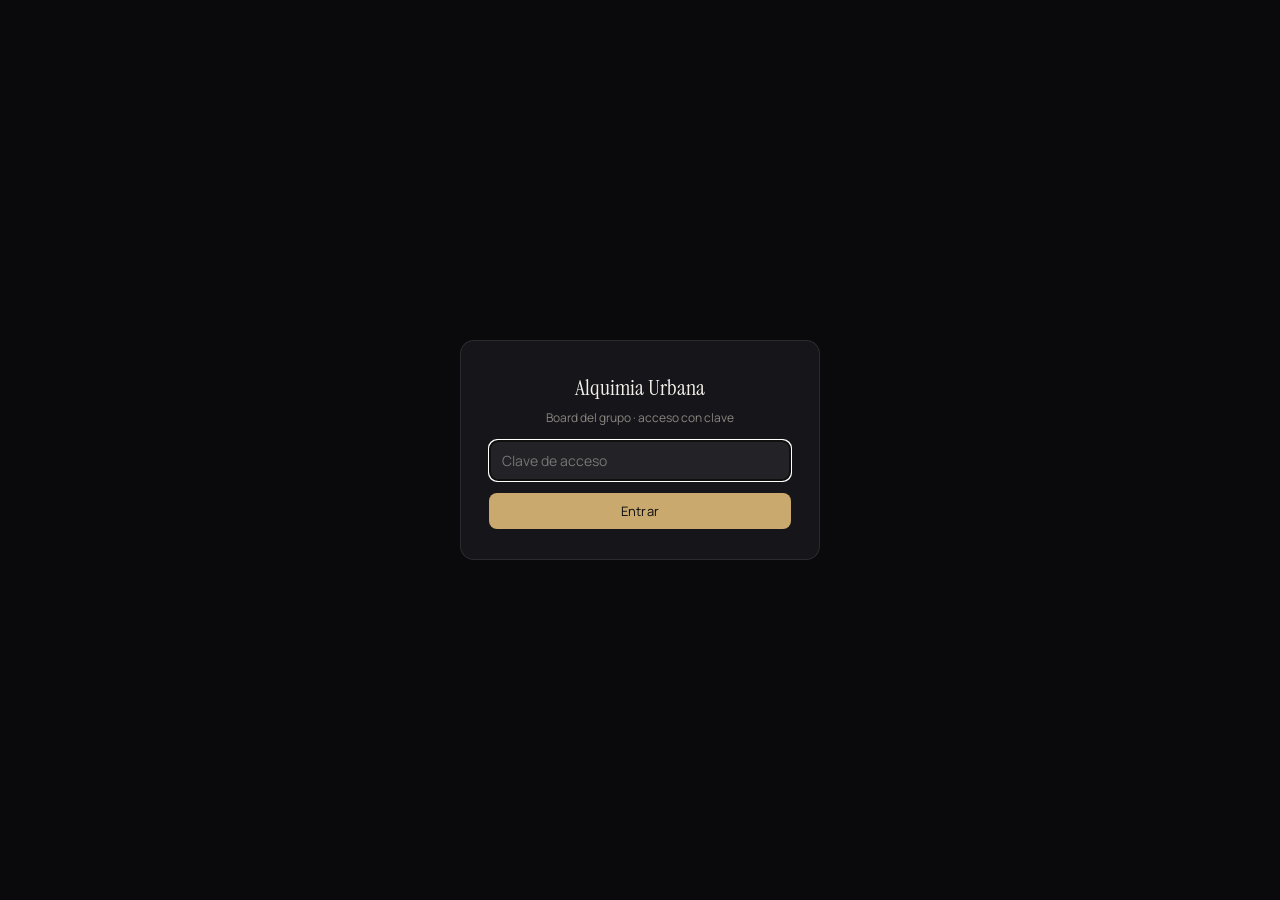
==== commit 4288f4f5: "tema fintech editorial: index.html (solo <style> inline + link fuentes + ?v=yod2)" ====
--- a/index.html
+++ b/index.html
@@ -6,93 +6,93 @@
 <meta name="robots" content="noindex">
 <title>Alquimia Urbana · board del grupo</title>
 <link rel="preconnect" href="https://fonts.googleapis.com">
-<link href="https://fonts.googleapis.com/css2?family=Inter:wght@300;400;500;600&family=Cormorant+Garamond:wght@500;600;700&display=swap" rel="stylesheet">
-<link rel="stylesheet" href="assets/estilo.css?v=yod1">
+<link href="https://fonts.googleapis.com/css2?family=Instrument+Serif:ital@0;1&family=Manrope:wght@300;400;500;600;700&family=JetBrains+Mono:wght@400;500&display=swap" rel="stylesheet">
+<link rel="stylesheet" href="assets/estilo.css?v=yod2">
 <style>
 /* ====== board grupal: gantt de trámites (solo presentación) ====== */
 main{max-width:1280px;}
 /* ---- hero "¿dónde estamos?" (tiempo + dinero, estilo Hormozi) ---- */
 .auhero{margin:14px 0 4px;}
 .auh-top{display:flex;align-items:baseline;justify-content:space-between;gap:10px;margin-bottom:9px;flex-wrap:wrap;}
-.auh-ttl{font-size:20px;color:var(--marino,#0F1F3D);font-weight:600;}
+.auh-ttl{font-size:20px;color:var(--texto,#f4f1ea);font-weight:600;}
 .auh-links{display:flex;gap:14px;font-size:12.5px;}
-.auh-links a{color:var(--oro,#B8954B);text-decoration:none;border-bottom:1px solid rgba(184,149,75,.35);}
+.auh-links a{color:var(--oro,#c9a96e);text-decoration:none;border-bottom:1px solid rgba(201,169,110,.35);}
 .augrid{display:grid;grid-template-columns:repeat(4,1fr);gap:12px;}
 @media(max-width:820px){.augrid{grid-template-columns:repeat(2,1fr);}}
 @media(max-width:480px){.augrid{grid-template-columns:1fr;}}
-.aucard{background:#fff;border:1px solid rgba(15,31,61,.10);border-radius:12px;padding:13px 14px;box-shadow:0 1px 2px rgba(15,31,61,.04);}
-.aucard .auk{font-size:10.5px;letter-spacing:.09em;text-transform:uppercase;color:var(--oro,#B8954B);font-weight:600;margin-bottom:5px;}
-.aucard .aubig{font-family:'Cormorant Garamond',Georgia,serif;font-size:27px;line-height:1.05;color:var(--marino,#0F1F3D);font-weight:600;}
-.aucard .aubig.sm{font-size:16px;font-family:Inter,system-ui,sans-serif;font-weight:600;line-height:1.25;}
-.aucard .aubig .aud{font-size:15px;color:#8a8578;font-weight:500;}
-.aucard .ausub{font-size:12px;color:#5b5648;margin-top:5px;line-height:1.35;}
-.aucard .aubar{height:5px;border-radius:3px;background:rgba(15,31,61,.08);margin-top:9px;overflow:hidden;}
-.aucard .aubar i{display:block;height:100%;background:linear-gradient(90deg,var(--oro,#B8954B),var(--oroc,#C9A86A));}
-.aucard.cuello{cursor:pointer;border-color:rgba(180,83,9,.35);background:linear-gradient(180deg,#fff,#fff8f0);}
-.aucard.cuello:hover{border-color:var(--amar,#B45309);box-shadow:0 2px 8px rgba(180,83,9,.12);}
-.aucard.vacio{background:repeating-linear-gradient(135deg,#fff 0 10px,#faf7f0 10px 20px);border-style:dashed;}
+.aucard{background:#16161a;border:1px solid rgba(255,255,255,.09);border-radius:12px;padding:13px 14px;box-shadow:0 1px 2px rgba(0,0,0,.3);}
+.aucard .auk{font-size:10.5px;letter-spacing:.09em;text-transform:uppercase;color:var(--oro,#c9a96e);font-weight:600;margin-bottom:5px;}
+.aucard .aubig{font-family:'Instrument Serif',Georgia,serif;font-size:27px;line-height:1.05;color:var(--texto,#f4f1ea);font-weight:600;}
+.aucard .aubig.sm{font-size:16px;font-family:'Manrope',system-ui,sans-serif;font-weight:600;line-height:1.25;}
+.aucard .aubig .aud{font-size:15px;color:#8a8780;font-weight:500;}
+.aucard .ausub{font-size:12px;color:#b6b3aa;margin-top:5px;line-height:1.35;}
+.aucard .aubar{height:5px;border-radius:3px;background:rgba(255,255,255,.08);margin-top:9px;overflow:hidden;}
+.aucard .aubar i{display:block;height:100%;background:linear-gradient(90deg,var(--oro,#c9a96e),var(--oroc,#e0c590));}
+.aucard.cuello{cursor:pointer;border-color:rgba(217,164,91,.4);background:linear-gradient(180deg,#16161a,#211a10);}
+.aucard.cuello:hover{border-color:var(--amar,#D9A45B);box-shadow:0 2px 8px rgba(217,164,91,.15);}
+.aucard.vacio{background:repeating-linear-gradient(135deg,#16161a 0 10px,#121215 10px 20px);border-style:dashed;}
 header{background:var(--negro);border-bottom:0;}
 header .logo{display:flex;align-items:center;gap:8px;}
-header .logo img{height:20px;filter:brightness(0) invert(1);opacity:.95;}
-header .logo .t{color:#F7F1E5;}
-header .logo .sub{color:rgba(247,241,229,.55);border-left-color:rgba(201,168,106,.3);}
-#badge{border-color:rgba(201,168,106,.35);color:rgba(247,241,229,.8);background:transparent;}
+header .logo img{height:20px;filter:brightness(0) invert(.92);opacity:.95;}
+header .logo .t{color:#f4f1ea;}
+header .logo .sub{color:rgba(244,241,234,.55);border-left-color:rgba(201,169,110,.3);}
+#badge{border-color:rgba(201,169,110,.35);color:rgba(244,241,234,.8);background:transparent;}
 .pstrip{display:flex;gap:8px;flex-wrap:wrap;margin:4px 0 10px;}
-.pchip{border:1px solid var(--linea);background:#fff;border-radius:20px;padding:7px 14px;font-size:12.5px;cursor:pointer;display:flex;align-items:center;gap:8px;}
+.pchip{border:1px solid var(--linea);background:#16161a;border-radius:20px;padding:7px 14px;font-size:12.5px;cursor:pointer;display:flex;align-items:center;gap:8px;}
 .pchip .dot{width:9px;height:9px;border-radius:50%;background:var(--piedra);flex:0 0 auto;}
 .pchip.verde .dot{background:var(--verde);} .pchip.amar .dot{background:var(--amar);} .pchip.rojo .dot{background:var(--rojo);}
-.pchip.on{background:var(--negro);color:#fff;border-color:var(--negro);}
-.pchip .et{color:var(--piedra);font-size:11px;} .pchip.on .et{color:#c9b7a0;}
-.resumen{display:flex;gap:14px;flex-wrap:wrap;align-items:center;font-size:12.5px;background:#fff;border:1px solid var(--linea);border-radius:10px;padding:9px 14px;margin-bottom:10px;}
-.resumen b{font-family:'Cormorant Garamond',Georgia,serif;font-weight:normal;font-size:15px;}
+.pchip.on{background:var(--texto,#f4f1ea);color:#0a0a0c;border-color:var(--texto,#f4f1ea);}
+.pchip .et{color:var(--piedra);font-size:11px;} .pchip.on .et{color:#6b675f;}
+.resumen{display:flex;gap:14px;flex-wrap:wrap;align-items:center;font-size:12.5px;background:#16161a;border:1px solid var(--linea);border-radius:10px;padding:9px 14px;margin-bottom:10px;}
+.resumen b{font-family:'Instrument Serif',Georgia,serif;font-weight:normal;font-size:15px;}
 .gtools{display:flex;gap:6px;flex-wrap:wrap;align-items:center;margin-bottom:8px;}
 .gtools .sep{flex:1;}
-.zbtn{border:1px solid var(--linea);background:#fff;border-radius:8px;width:30px;height:28px;font-size:15px;cursor:pointer;}
+.zbtn{border:1px solid var(--linea);background:#16161a;color:var(--texto,#f4f1ea);border-radius:8px;width:30px;height:28px;font-size:15px;cursor:pointer;}
 .leyenda{font-size:10.5px;color:var(--piedra);display:flex;gap:10px;flex-wrap:wrap;align-items:center;}
 .leyenda i{display:inline-block;width:14px;height:9px;border-radius:3px;margin-right:3px;vertical-align:-1px;}
 /* gantt */
-.gwrap{overflow-x:auto;background:#fff;border:1px solid var(--linea);border-radius:10px;position:relative;}
+.gwrap{overflow-x:auto;background:#16161a;border:1px solid var(--linea);border-radius:10px;position:relative;}
 .gcanvas{position:relative;}
 .ghead{display:flex;position:relative;border-bottom:1px solid var(--linea);height:34px;}
-.ghead .gl{position:sticky;left:0;z-index:6;background:#fff;border-right:1px solid var(--linea);flex:0 0 auto;display:flex;align-items:center;padding:0 10px;font-size:10px;letter-spacing:1px;text-transform:uppercase;color:var(--piedra);}
-.ghead .mes{position:absolute;top:0;height:100%;border-left:1px solid var(--arena);font-size:10px;color:var(--carbon);padding:9px 0 0 6px;white-space:nowrap;overflow:hidden;}
+.ghead .gl{position:sticky;left:0;z-index:6;background:#16161a;border-right:1px solid var(--linea);flex:0 0 auto;display:flex;align-items:center;padding:0 10px;font-size:10px;letter-spacing:1px;text-transform:uppercase;color:var(--piedra);}
+.ghead .mes{position:absolute;top:0;height:100%;border-left:1px solid rgba(255,255,255,.07);font-size:10px;color:var(--carbon);padding:9px 0 0 6px;white-space:nowrap;overflow:hidden;}
 .gbody{position:relative;}
-.grow{display:flex;height:32px;align-items:center;border-bottom:1px solid #f4f2ee;position:relative;}
+.grow{display:flex;height:32px;align-items:center;border-bottom:1px solid rgba(255,255,255,.05);position:relative;}
 .grow.grp{height:30px;background:var(--arena);border-bottom:1px solid var(--linea);}
 .grow .gl{position:sticky;left:0;z-index:5;background:inherit;border-right:1px solid var(--linea);flex:0 0 auto;height:100%;display:flex;align-items:center;gap:6px;padding:0 10px;font-size:11.5px;cursor:pointer;overflow:hidden;white-space:nowrap;}
-.grow:not(.grp) .gl{background:#fff;}
+.grow:not(.grp) .gl{background:#16161a;}
 .grow .gl .tid{font-size:9px;color:var(--piedra);flex:0 0 auto;}
 .grow .gl .ic{font-size:10px;flex:0 0 auto;}
-.grow.grp .gl{font-family:'Cormorant Garamond',Georgia,serif;font-size:12.5px;letter-spacing:.5px;}
+.grow.grp .gl{font-family:'Instrument Serif',Georgia,serif;font-size:12.5px;letter-spacing:.5px;}
 .grow .zona{position:relative;flex:0 0 auto;height:100%;}
-.gbar{position:absolute;top:8px;height:15px;border-radius:4px;background:var(--piedra);cursor:pointer;min-width:7px;box-shadow:0 1px 2px rgba(0,0,0,.12);}
+.gbar{position:absolute;top:8px;height:15px;border-radius:4px;background:var(--piedra);cursor:pointer;min-width:7px;box-shadow:0 1px 2px rgba(0,0,0,.4);}
 .gbar.verde{background:var(--verde);} .gbar.amar{background:var(--amar);} .gbar.rojo{background:var(--rojoclaro);}
 .gbar.inferido{opacity:.65;background-image:repeating-linear-gradient(45deg,rgba(255,255,255,.25) 0 5px,transparent 5px 10px);}
-.gbar.sel{outline:2.5px solid var(--negro);z-index:4;}
+.gbar.sel{outline:2.5px solid var(--texto,#f4f1ea);z-index:4;}
 .dim .gbar:not(.chain){opacity:.16;}
 .dim .grow:not(.inchain) .gl{opacity:.35;}
 svg.garrows{position:absolute;top:0;pointer-events:none;z-index:3;}
-svg.garrows path{fill:none;stroke:#b9b3aa;stroke-width:1.4;}
-svg.garrows path.chain{stroke:var(--negro);stroke-width:2.2;}
+svg.garrows path{fill:none;stroke:rgba(255,255,255,.32);stroke-width:1.4;}
+svg.garrows path.chain{stroke:var(--texto,#f4f1ea);stroke-width:2.2;}
 .dim svg.garrows path:not(.chain){opacity:.12;}
 .hoy{position:absolute;top:0;bottom:0;width:0;border-left:2px solid var(--rojo);z-index:2;}
-.hoy span{position:absolute;top:2px;left:4px;font-size:9px;color:var(--rojo);background:#fff;border-radius:6px;padding:0 4px;}
-.wline{position:absolute;top:0;bottom:0;border-left:1px solid #f6f4f0;z-index:0;}
-.mline{border-left:1px solid var(--arena);}
+.hoy span{position:absolute;top:2px;left:4px;font-size:9px;color:var(--rojo);background:#16161a;border-radius:6px;padding:0 4px;}
+.wline{position:absolute;top:0;bottom:0;border-left:1px solid rgba(255,255,255,.04);z-index:0;}
+.mline{border-left:1px solid rgba(255,255,255,.09);}
 /* drawer ficha */
-#drawer{position:fixed;top:0;right:-420px;width:min(400px,94vw);height:100%;background:var(--crema);border-left:1px solid var(--linea);z-index:120;transition:right .22s;overflow-y:auto;padding:18px 20px 40px;box-shadow:-12px 0 30px rgba(26,24,24,.12);}
+#drawer{position:fixed;top:0;right:-420px;width:min(400px,94vw);height:100%;background:#121215;border-left:1px solid var(--linea);z-index:120;transition:right .22s;overflow-y:auto;padding:18px 20px 40px;box-shadow:-12px 0 30px rgba(0,0,0,.5);}
 #drawer.on{right:0;}
 #drawer .x{float:right;cursor:pointer;font-size:22px;color:var(--piedra);line-height:1;}
-#drawer h3{font-family:'Cormorant Garamond',Georgia,serif;font-weight:normal;font-size:21px;margin:8px 0 4px;line-height:1.2;}
+#drawer h3{font-family:'Instrument Serif',Georgia,serif;font-weight:normal;font-size:21px;margin:8px 0 4px;line-height:1.2;}
 #drawer .st{font-size:9.5px;letter-spacing:1px;text-transform:uppercase;display:inline-flex;align-items:center;gap:5px;}
 #drawer .st .p{width:9px;height:9px;border-radius:50%;background:var(--piedra);}
 #drawer .st.verde .p{background:var(--verde);} #drawer .st.amar .p{background:var(--amar);} #drawer .st.rojo .p{background:var(--rojo);}
 #drawer .fld{margin-top:10px;font-size:12.5px;}
 #drawer .fld .k{font-size:9.5px;letter-spacing:1px;text-transform:uppercase;color:var(--piedra);}
-#drawer .depchip{display:inline-block;border:1px solid var(--linea);background:#fff;border-radius:14px;padding:3px 10px;font-size:11px;cursor:pointer;margin:3px 4px 0 0;}
+#drawer .depchip{display:inline-block;border:1px solid var(--linea);background:#16161a;border-radius:14px;padding:3px 10px;font-size:11px;cursor:pointer;margin:3px 4px 0 0;}
 #drawer .btns{display:flex;gap:8px;flex-wrap:wrap;margin-top:16px;}
 #drawer .btns a{text-decoration:none;}
-.sinlive{background:#fff;border:1px dashed var(--linea);border-radius:10px;padding:22px;text-align:center;color:var(--carbon);font-size:13px;}
+.sinlive{background:#16161a;border:1px dashed var(--lineaf,rgba(255,255,255,.16));border-radius:10px;padding:22px;text-align:center;color:var(--carbon);font-size:13px;}
 .sinlive .btns{margin-top:12px;display:flex;gap:8px;justify-content:center;}
 .sinlive a{text-decoration:none;}
 </style>
@@ -271,7 +271,7 @@
   var cu=cuello(p.live.tramites.slice());
   var uc=L.ultimo_cierre||{};
   var dias=(uc.fecha&&pf(uc.fecha))?Math.floor((Date.now()-pf(uc.fecha).getTime())/DIA_MS):null;
-  var pres=nInt(p.presupuesto),pag=nInt(p.pagado),tieneDin=pres>0,pctDin=tieneDin?Math.round(pag/pres*100):0;
+  var pres=nInt(p.presupuesto),pag=nInt(p.pagado),tieneDin=pres>0,pctEx=tieneDin?(pag/pres*100):0,pctDin=pctEx<10?(Math.round(pctEx*10)/10):Math.round(pctEx);
   var h='<div class="auhero"><div class="auh-top"><span class="auh-ttl serif">'+esc(p.nombre)+' — ¿dónde estamos?</span>'+
     '<span class="auh-links">'+
     (safeUrl(p.board_url)?('<a href="'+esc(safeUrl(p.board_url))+'" target="_blank" rel="noopener">abrir board →</a>'):'')+
@@ -297,11 +297,12 @@
   if(tieneDin){
     h+='<div class="aubig">'+pctDin+'% <span class="aud">ejercido</span></div>'+
        '<div class="ausub">'+money(pag)+' de '+money(pres)+(pm2?(' · '+pm2+'/m²'):'')+'</div>'+
-       '<div class="aubar"><i style="width:'+Math.min(100,pctDin)+'%;"></i></div>';
+       '<div class="aubar"><i style="width:'+Math.max(1.5,Math.min(100,pctEx))+'%;"></i></div>';
   }else{
     h+='<div class="aubig sm">🔒 Por capturar</div>'+
        '<div class="ausub">llena <b>presupuesto</b> y <b>pagado</b> en el Sheet Registro para prender esta tarjeta'+(pm2?(' · valor '+pm2+'/m²'):'')+'</div>';
   }
+  if(p.nota_dinero)h+='<div style="margin-top:6px;font-size:10px;color:var(--amar,#B45309);line-height:1.3;">⚠ '+esc(p.nota_dinero)+'</div>';
   h+='</div></div></div>';
   return h;
 }
--- a/assets/estilo.css
+++ b/assets/estilo.css
@@ -1,82 +1,84 @@
 /* ============================================================
    estilo.css — estética compartida del super tablero Real de
-   Miramar (crema/negro editorial YoDesarrollo, Kefa + Poppins).
-   Compartida por las 5 páginas; los datos SIEMPRE vienen del
+   Miramar, retematizada al tema Fintech Editorial (fondo casi
+   negro cálido + crema + oro, Instrument Serif + Manrope).
+   Compartida por las páginas; los datos SIEMPRE vienen del
    Sheet — aquí solo vive presentación.
    ============================================================ */
-@import url('https://fonts.googleapis.com/css2?family=Inter:wght@300;400;500;600&family=Cormorant+Garamond:wght@500;600;700&display=swap');
-/* Identidad YoDesarrollo · registro premium (marino + crema + dorado). */
-:root{--negro:#0F1F3D;--crema:#FBF8F1;--arena:#f1ece0;--piedra:#a49a86;--carbon:#413c37;--linea:#ece4d4;
-  --verde:#059669;--amar:#B45309;--rojo:#B91C1C;--rojoclaro:#cf8b7e;--azul:#2a4a6e;--oro:#B8954B;--oroc:#C9A86A;}
+@import url('https://fonts.googleapis.com/css2?family=Instrument+Serif:ital@0;1&family=Manrope:wght@300;400;500;600;700&family=JetBrains+Mono:wght@400;500&display=swap');
+/* Identidad YoDesarrollo · registro premium en oscuro (fintech editorial). */
+:root{--negro:#16161a;--crema:#0a0a0c;--arena:#121215;--piedra:#8a8780;--carbon:#b6b3aa;--linea:rgba(255,255,255,.09);
+  --verde:#8FBF8B;--amar:#D9A45B;--rojo:#E0605A;--rojoclaro:#cf7a72;--azul:#e0c590;--oro:#c9a96e;--oroc:#e0c590;
+  --texto:#f4f1ea;--surface:#16161a;--surface2:rgba(255,255,255,.06);--lineaf:rgba(255,255,255,.16);}
 *{box-sizing:border-box;}
-body{margin:0;background:var(--crema);color:var(--negro);font-family:'Inter','Poppins','Helvetica Neue',Arial,sans-serif;line-height:1.55;-webkit-font-smoothing:antialiased;}
-.serif{font-family:'Cormorant Garamond',Georgia,serif;}
+body{margin:0;background:linear-gradient(rgba(255,255,255,.012) 1px, transparent 1px) 0 0 / 60px 60px, linear-gradient(90deg, rgba(255,255,255,.012) 1px, transparent 1px) 0 0 / 60px 60px, #0a0a0c;color:var(--texto);font-family:'Manrope','Helvetica Neue',Arial,sans-serif;line-height:1.55;-webkit-font-smoothing:antialiased;}
+.serif{font-family:'Instrument Serif',Georgia,serif;}
 a{color:var(--azul);}
 main{max-width:1040px;margin:0 auto;padding:16px 18px 60px;}
-h2.sec{font-family:'Cormorant Garamond',Georgia,serif;font-weight:normal;font-size:13px;letter-spacing:2px;text-transform:uppercase;color:var(--piedra);margin:28px 0 12px;}
-.card{background:#fff;border:1px solid var(--linea);border-radius:10px;padding:16px 18px;}
+h2.sec{font-family:'Instrument Serif',Georgia,serif;font-weight:normal;font-size:13px;letter-spacing:2px;text-transform:uppercase;color:var(--piedra);margin:28px 0 12px;}
+.card{background:var(--surface);border:1px solid var(--linea);border-radius:10px;padding:16px 18px;}
 .muted,.nota{color:var(--piedra);}
 .nota{font-size:12px;}
 .hint{background:var(--arena);border-radius:8px;padding:10px 13px;font-size:12.5px;color:var(--carbon);margin-top:8px;}
-.btn{border:0;background:var(--negro);color:#fff;border-radius:8px;padding:9px 16px;font-family:inherit;font-size:13px;cursor:pointer;letter-spacing:.3px;}
-.btn.ghost{background:#fff;color:var(--negro);border:1px solid var(--linea);}
+.btn{border:0;background:var(--oro);color:#0a0a0c;border-radius:8px;padding:9px 16px;font-family:inherit;font-size:13px;cursor:pointer;letter-spacing:.3px;}
+.btn.ghost{background:transparent;color:var(--texto);border:1px solid var(--lineaf);}
 
 /* ---------- nav común ---------- */
-header{background:#fff;border-bottom:1px solid var(--linea);padding:10px 18px;display:flex;align-items:center;justify-content:space-between;gap:10px;flex-wrap:wrap;position:sticky;top:0;z-index:50;}
+header{background:var(--surface);border-bottom:1px solid var(--linea);padding:10px 18px;display:flex;align-items:center;justify-content:space-between;gap:10px;flex-wrap:wrap;position:sticky;top:0;z-index:50;}
 .logo{display:flex;align-items:baseline;gap:10px;}
 .logo .t{font-size:16px;letter-spacing:.5px;}
 .logo .sub{color:var(--piedra);font-size:9.5px;letter-spacing:1.5px;text-transform:uppercase;border-left:1px solid var(--linea);padding-left:10px;}
 .hbtns{display:flex;align-items:center;gap:10px;flex-wrap:wrap;}
 .tabs{display:flex;gap:4px;flex-wrap:wrap;}
-.tab{text-decoration:none;color:var(--carbon);border:1px solid var(--linea);border-radius:16px;padding:5px 13px;font-size:12px;background:#fff;}
-.tab.on{background:var(--negro);color:#fff;border-color:var(--negro);}
+.tab{text-decoration:none;color:var(--carbon);border:1px solid var(--linea);border-radius:16px;padding:5px 13px;font-size:12px;background:var(--surface);}
+.tab.on{background:var(--texto);color:#0a0a0c;border-color:var(--texto);}
 .tab .lk{font-size:10px;}
-#badge{display:flex;align-items:center;gap:6px;font-size:10px;letter-spacing:1px;text-transform:uppercase;color:var(--carbon);border:1px solid var(--linea);border-radius:20px;padding:5px 11px;cursor:pointer;background:#fff;}
+#badge{display:flex;align-items:center;gap:6px;font-size:10px;letter-spacing:1px;text-transform:uppercase;color:var(--carbon);border:1px solid var(--linea);border-radius:20px;padding:5px 11px;cursor:pointer;background:var(--surface);}
 #badge .dot{width:8px;height:8px;border-radius:50%;background:var(--piedra);}
 #badge[data-s="live"]{color:var(--verde);} #badge[data-s="live"] .dot{background:var(--verde);}
 #badge[data-s="cache"] .dot{background:var(--amar);} #badge[data-s="error"] .dot{background:var(--rojo);}
-#badge[data-s="loading"] .dot{background:var(--negro);animation:pulse 1s infinite;}
+#badge[data-s="loading"] .dot{background:var(--texto);animation:pulse 1s infinite;}
 @keyframes pulse{0%,100%{opacity:1;}50%{opacity:.3;}}
 
 /* ---------- gate ---------- */
 #gate{position:fixed;inset:0;background:var(--crema);display:flex;align-items:center;justify-content:center;z-index:200;padding:20px;}
-#gate .box{background:#fff;border:1px solid var(--linea);border-radius:14px;padding:30px 28px;max-width:360px;width:100%;text-align:center;}
-#gate input{border:1px solid var(--linea);border-radius:8px;padding:10px 12px;font-size:14px;width:100%;font-family:inherit;margin:12px 0;}
+#gate .box{background:var(--surface);border:1px solid var(--linea);border-radius:14px;padding:30px 28px;max-width:360px;width:100%;text-align:center;}
+#gate input{border:1px solid var(--lineaf);border-radius:8px;padding:10px 12px;font-size:14px;width:100%;font-family:inherit;margin:12px 0;background:rgba(255,255,255,.06);color:var(--texto);}
 
 /* ---------- el camino (hub) ---------- */
 .camino{display:flex;align-items:flex-end;gap:5px;overflow-x:auto;padding:22px 2px 4px;}
-.step{flex:1 0 92px;min-width:92px;border-radius:8px 8px 0 0;padding:10px 8px 11px;color:#fff;position:relative;text-align:center;}
+.step{flex:1 0 92px;min-width:92px;border-radius:8px 8px 0 0;padding:10px 8px 11px;color:#0a0a0c;position:relative;text-align:center;}
 .step .n{font-size:9px;letter-spacing:1px;text-transform:uppercase;opacity:.85;}
 .step .nm{font-size:12px;line-height:1.2;margin-top:2px;}
-.step .pr{font-family:'Cormorant Garamond',Georgia,serif;font-size:15px;margin-top:5px;}
+.step .pr{font-family:'Instrument Serif',Georgia,serif;font-size:15px;margin-top:5px;}
 .step.verde{background:var(--verde);} .step.amar{background:var(--amar);} .step.rojo{background:var(--rojoclaro);} .step.gris{background:var(--piedra);}
-.step.here{box-shadow:0 0 0 3px var(--negro);z-index:2;}
-.step .here-tag{position:absolute;top:-19px;left:50%;transform:translateX(-50%);background:var(--negro);color:#fff;font-size:9px;padding:2px 8px;border-radius:10px;white-space:nowrap;}
+.step.here{box-shadow:0 0 0 3px var(--texto);z-index:2;}
+.step .here-tag{position:absolute;top:-19px;left:50%;transform:translateX(-50%);background:var(--texto);color:#0a0a0c;font-size:9px;padding:2px 8px;border-radius:10px;white-space:nowrap;}
 .step .lock{position:absolute;top:5px;right:7px;font-size:11px;opacity:.9;}
 .gaterow{display:flex;gap:10px;align-items:center;margin-top:12px;flex-wrap:wrap;}
 .gaterow .gbar{flex:1;min-width:200px;}
 .progress{height:8px;background:var(--arena);border-radius:6px;overflow:hidden;margin-top:5px;}
 .progress > i{display:block;height:100%;background:var(--verde);}
-.chip{display:inline-block;border:1px solid var(--linea);background:#fff;border-radius:16px;padding:5px 12px;font-size:11.5px;color:var(--carbon);cursor:pointer;text-decoration:none;}
-.chip.on{background:var(--negro);color:#fff;border-color:var(--negro);}
-.gatebanner{border-radius:8px;padding:12px 16px;margin:10px 0 0;font-size:13px;border-left:5px solid var(--rojo);background:#fff;color:var(--negro);}
+.chip{display:inline-block;border:1px solid var(--linea);background:var(--surface);border-radius:16px;padding:5px 12px;font-size:11.5px;color:var(--carbon);cursor:pointer;text-decoration:none;}
+.chip.on{background:var(--texto);color:#0a0a0c;border-color:var(--texto);}
+.gatebanner{border-radius:8px;padding:12px 16px;margin:10px 0 0;font-size:13px;border-left:5px solid var(--rojo);background:var(--surface);color:var(--texto);}
 .gatebanner.ok{border-left-color:var(--verde);}
 
 /* ---------- tiles del hub ---------- */
 .tiles{display:grid;grid-template-columns:repeat(auto-fit,minmax(215px,1fr));gap:10px;margin-top:12px;}
-.tile{background:#fff;border:1px solid var(--linea);border-radius:10px;padding:13px 15px;text-decoration:none;color:var(--negro);display:block;}
-.tile:hover{border-color:var(--piedra);}
+.tile{background:var(--surface);border:1px solid var(--linea);border-radius:10px;padding:13px 15px;text-decoration:none;color:var(--texto);display:block;}
+.tile:hover{border-color:var(--lineaf);}
 .tile .tt{font-size:10px;letter-spacing:1.5px;text-transform:uppercase;color:var(--piedra);}
-.tile .tv{font-size:12px;color:var(--negro);margin-top:7px;line-height:1.5;}
-.tile.oscuro{background:var(--negro);color:#fff;}
-.tile.oscuro .tt{color:#c9b7a0;}
-.tile.oscuro .tv{color:#fff;}
+.tile .tv{font-size:12px;color:var(--texto);margin-top:7px;line-height:1.5;}
+.tile.oscuro{background:rgba(201,169,110,.10);border-color:rgba(201,169,110,.35);color:var(--texto);}
+.tile.oscuro .tt{color:var(--oro);}
+.tile.oscuro .tv{color:var(--texto);}
 .stackbar{display:flex;height:15px;border-radius:5px;overflow:hidden;margin-top:8px;background:var(--arena);}
-.stackbar .v{background:var(--verde);} .stackbar .a{background:var(--amar);} .stackbar .r{background:#e0c9c4;}
+.stackbar .v{background:var(--verde);} .stackbar .a{background:var(--amar);} .stackbar .r{background:rgba(224,96,90,.45);}
 
 /* ---------- puertas legales / acordeones ---------- */
-.puertas{border:1px solid var(--linea);border-radius:10px;background:#fff;overflow:hidden;}
-.pta{border-bottom:1px solid var(--arena);}
+.puertas{border:1px solid var(--linea);border-radius:10px;background:var(--surface);overflow:hidden;}
+.pta{border-bottom:1px solid rgba(255,255,255,.06);}
 .pta:last-child{border-bottom:0;}
 .pta .cab{display:flex;align-items:center;gap:9px;padding:9px 14px;font-size:12.5px;cursor:pointer;}
 .pta .cab .p{width:9px;height:9px;border-radius:50%;flex:0 0 auto;}
@@ -90,7 +92,7 @@
 /* ---------- tarjetas de trámite / ficha ---------- */
 .filtros{display:flex;gap:6px;flex-wrap:wrap;margin-bottom:10px;}
 .tgrid{display:grid;grid-template-columns:repeat(auto-fill,minmax(250px,1fr));gap:10px;}
-.tcard{background:#fff;border:1px solid var(--linea);border-radius:9px;padding:12px 14px;border-left:5px solid var(--piedra);cursor:pointer;}
+.tcard{background:var(--surface);border:1px solid var(--linea);border-radius:9px;padding:12px 14px;border-left:5px solid var(--piedra);cursor:pointer;}
 .tcard.verde{border-left-color:var(--verde);} .tcard.amar{border-left-color:var(--amar);} .tcard.rojo{border-left-color:var(--rojo);}
 .tcard h4{margin:5px 0 3px;font-size:13.5px;font-weight:600;line-height:1.25;}
 .tcard .st{font-size:9.5px;letter-spacing:1px;text-transform:uppercase;display:inline-flex;align-items:center;gap:5px;}
@@ -99,155 +101,155 @@
 .tcard .meta{font-size:11px;color:var(--piedra);}
 .olab{display:inline-block;font-size:9px;letter-spacing:.5px;border:1px solid var(--linea);border-radius:9px;padding:1px 7px;color:var(--carbon);background:var(--arena);margin-right:4px;}
 .olab.warn{border-color:var(--rojo);color:var(--rojo);}
-.ficha{background:#fff;border:1px solid var(--linea);border-left:5px solid var(--piedra);border-radius:0 10px 10px 0;padding:14px 16px;}
+.ficha{background:var(--surface);border:1px solid var(--linea);border-left:5px solid var(--piedra);border-radius:0 10px 10px 0;padding:14px 16px;}
 .ficha.verde{border-left-color:var(--verde);} .ficha.amar{border-left-color:var(--amar);} .ficha.rojo{border-left-color:var(--rojo);}
 .vidrow{display:flex;gap:5px;flex-wrap:wrap;margin-top:8px;}
-.vid{width:52px;height:36px;background:var(--negro);border-radius:5px;display:inline-flex;align-items:center;justify-content:center;color:#fff;font-size:12px;text-decoration:none;}
+.vid{width:52px;height:36px;background:var(--surface2);border:1px solid var(--linea);border-radius:5px;display:inline-flex;align-items:center;justify-content:center;color:var(--texto);font-size:12px;text-decoration:none;}
 .vlink{color:var(--rojo);font-size:11.5px;}
 
 /* ---------- listas / feed / tablas ---------- */
 .feed{display:flex;flex-direction:column;gap:8px;}
-.bita{background:#fff;border:1px solid var(--linea);border-radius:9px;padding:11px 14px;display:flex;gap:12px;}
-.bita .fch{font-size:11px;color:var(--piedra);white-space:nowrap;min-width:74px;font-family:'Cormorant Garamond',Georgia,serif;}
+.bita{background:var(--surface);border:1px solid var(--linea);border-radius:9px;padding:11px 14px;display:flex;gap:12px;}
+.bita .fch{font-size:11px;color:var(--piedra);white-space:nowrap;min-width:74px;font-family:'Instrument Serif',Georgia,serif;}
 .bita h4{margin:0 0 2px;font-size:13px;font-weight:600;}
 .bita .d{font-size:12px;color:var(--carbon);}
-.bita .tg{font-size:9px;text-transform:uppercase;letter-spacing:1px;color:#fff;background:var(--piedra);border-radius:10px;padding:1px 7px;display:inline-block;margin-top:4px;}
-.bita .tg.avance{background:var(--verde);} .bita .tg.obstaculo{background:var(--rojo);} .bita .tg.hito{background:var(--negro);}
+.bita .tg{font-size:9px;text-transform:uppercase;letter-spacing:1px;color:#0a0a0c;background:var(--piedra);border-radius:10px;padding:1px 7px;display:inline-block;margin-top:4px;}
+.bita .tg.avance{background:var(--verde);} .bita .tg.obstaculo{background:var(--rojo);} .bita .tg.hito{background:var(--texto);}
 .docrow{display:flex;justify-content:space-between;gap:10px;padding:8px 0;border-bottom:1px solid var(--linea);font-size:12.5px;flex-wrap:wrap;}
 .docrow:last-child{border-bottom:0;}
 .docrow .cat{font-size:9.5px;letter-spacing:1px;text-transform:uppercase;color:var(--piedra);}
 .kpis{display:grid;grid-template-columns:repeat(auto-fit,minmax(150px,1fr));gap:9px;}
-.kpi{background:#fff;border:1px solid var(--linea);border-radius:9px;padding:12px 14px;}
+.kpi{background:var(--surface);border:1px solid var(--linea);border-radius:9px;padding:12px 14px;}
 .kpi .k{font-size:9.5px;letter-spacing:1px;text-transform:uppercase;color:var(--piedra);}
-.kpi .v{font-family:'Cormorant Garamond',Georgia,serif;font-size:24px;line-height:1.1;margin-top:3px;}
+.kpi .v{font-family:'Instrument Serif',Georgia,serif;font-size:24px;line-height:1.1;margin-top:3px;}
 .hbar{display:flex;align-items:center;gap:8px;margin-bottom:6px;font-size:11.5px;}
 .hbar .nom{min-width:130px;}
 .hbar .pista{flex:1;height:13px;background:var(--arena);border-radius:4px;overflow:hidden;}
 .hbar .pista i{display:block;height:100%;background:var(--carbon);border-radius:4px;}
 
 /* ---------- cuenta T ---------- */
-.cuentaT{background:#fff;border:1px solid var(--linea);border-radius:10px;overflow:hidden;}
+.cuentaT{background:var(--surface);border:1px solid var(--linea);border-radius:10px;overflow:hidden;}
 .cuentaT .grid{display:grid;grid-template-columns:1fr 1fr;}
-.cuentaT .lado h5{margin:0;border-bottom:1.5px solid var(--negro);padding:8px 14px;font-size:10.5px;letter-spacing:1px;text-transform:uppercase;font-weight:600;}
-.cuentaT .lado:first-child{border-right:1.5px solid var(--negro);}
+.cuentaT .lado h5{margin:0;border-bottom:1.5px solid var(--texto);padding:8px 14px;font-size:10.5px;letter-spacing:1px;text-transform:uppercase;font-weight:600;}
+.cuentaT .lado:first-child{border-right:1.5px solid var(--texto);}
 .cuentaT .lado .body{padding:10px 14px;font-size:12px;line-height:1.9;}
 
 /* ---------- carriles ruta crítica ---------- */
 .carril{display:flex;align-items:center;gap:6px;flex-wrap:wrap;margin-top:8px;font-size:11.5px;}
 .carril .et{min-width:56px;font-size:10px;letter-spacing:1px;text-transform:uppercase;color:var(--carbon);}
 .nodo{border-radius:6px;padding:4px 10px;background:var(--arena);color:var(--carbon);}
-.nodo.amar{background:#faeeda;color:#633806;} .nodo.rojo{background:#fcebeb;color:#791f1f;} .nodo.verde{background:#eaf3de;color:#27500a;}
+.nodo.amar{background:rgba(217,164,91,.14);color:var(--amar);} .nodo.rojo{background:rgba(224,96,90,.14);color:var(--rojo);} .nodo.verde{background:rgba(143,191,139,.14);color:var(--verde);}
 .flecha{color:var(--piedra);}
 
 /* ---------- modal / toast ---------- */
-.ov{position:fixed;inset:0;background:rgba(26,24,24,.5);display:none;align-items:flex-start;justify-content:center;padding:40px 16px;z-index:80;overflow:auto;}
+.ov{position:fixed;inset:0;background:rgba(0,0,0,.6);display:none;align-items:flex-start;justify-content:center;padding:40px 16px;z-index:80;overflow:auto;}
 .ov.on{display:flex;}
-.modal{background:#fff;border-radius:12px;max-width:520px;width:100%;padding:20px 22px;box-shadow:0 20px 60px rgba(0,0,0,.3);}
-.modal h3{margin:0 0 4px;font-family:'Cormorant Garamond',Georgia,serif;font-weight:normal;font-size:20px;}
+.modal{background:#16161a;border:1px solid var(--linea);border-radius:12px;max-width:520px;width:100%;padding:20px 22px;box-shadow:0 20px 60px rgba(0,0,0,.55);}
+.modal h3{margin:0 0 4px;font-family:'Instrument Serif',Georgia,serif;font-weight:normal;font-size:20px;}
 .modal .x{float:right;cursor:pointer;color:var(--piedra);font-size:20px;line-height:1;}
-.modal input,.modal textarea{width:100%;margin-top:8px;border:1px solid var(--linea);border-radius:8px;padding:9px 12px;font-family:inherit;font-size:13px;}
-#toast{position:fixed;left:50%;bottom:22px;transform:translateX(-50%);background:var(--negro);color:#fff;padding:10px 18px;border-radius:24px;font-size:13px;opacity:0;transition:opacity .25s;z-index:300;pointer-events:none;}
+.modal input,.modal textarea{width:100%;margin-top:8px;border:1px solid var(--lineaf);border-radius:8px;padding:9px 12px;font-family:inherit;font-size:13px;background:rgba(255,255,255,.06);color:var(--texto);}
+#toast{position:fixed;left:50%;bottom:22px;transform:translateX(-50%);background:var(--texto);color:#0a0a0c;padding:10px 18px;border-radius:24px;font-size:13px;opacity:0;transition:opacity .25s;z-index:300;pointer-events:none;}
 #toast.on{opacity:1;}
 #toast.warn{background:var(--rojo);}
 footer{max-width:1040px;margin:0 auto;padding:20px 18px 50px;color:var(--piedra);font-size:11px;text-align:center;}
 
 /* ============ Inicio v2 · hero "¿dónde estamos?" + lentes + ficha ============ */
-.ihero{background:var(--negro);border-radius:16px 16px 0 0;padding:20px 26px;position:relative;overflow:hidden;}
-.ihero::after{content:"";position:absolute;right:-50px;top:-50px;width:200px;height:200px;border-radius:50%;background:radial-gradient(circle,rgba(184,149,75,.16),transparent 70%);}
+.ihero{background:var(--negro);border:1px solid var(--linea);border-bottom:0;border-radius:16px 16px 0 0;padding:20px 26px;position:relative;overflow:hidden;}
+.ihero::after{content:"";position:absolute;right:-50px;top:-50px;width:200px;height:200px;border-radius:50%;background:radial-gradient(circle,rgba(201,169,110,.16),transparent 70%);}
 .ihero .row{display:flex;align-items:center;justify-content:space-between;gap:12px;}
-.ihero img{height:22px;filter:brightness(0) invert(1);opacity:.95;}
-.ihero .cotag{font-size:9.5px;letter-spacing:2px;text-transform:uppercase;color:var(--oroc);border:1px solid rgba(201,168,106,.4);border-radius:20px;padding:5px 12px;}
-.ihero h1{font-family:'Cormorant Garamond',Georgia,serif;font-size:30px;font-weight:700;color:#F7F1E5;margin-top:10px;line-height:1.05;}
-.ihero .sub{color:rgba(247,241,229,.6);font-size:12px;margin-top:2px;}
-.idonde{background:#fff;border:1px solid var(--linea);border-top:0;border-radius:0 0 16px 16px;padding:18px 20px 20px;box-shadow:0 8px 24px rgba(15,31,61,.06);}
+.ihero img{height:22px;filter:brightness(0) invert(.92);opacity:.95;}
+.ihero .cotag{font-size:9.5px;letter-spacing:2px;text-transform:uppercase;color:var(--oroc);border:1px solid rgba(201,169,110,.4);border-radius:20px;padding:5px 12px;}
+.ihero h1{font-family:'Instrument Serif',Georgia,serif;font-size:30px;font-weight:700;color:#f4f1ea;margin-top:10px;line-height:1.05;}
+.ihero .sub{color:rgba(244,241,234,.6);font-size:12px;margin-top:2px;}
+.idonde{background:var(--surface);border:1px solid var(--linea);border-top:0;border-radius:0 0 16px 16px;padding:18px 20px 20px;box-shadow:0 8px 24px rgba(0,0,0,.35);}
 .idonde .lbl{font-size:10.5px;letter-spacing:2px;text-transform:uppercase;color:var(--piedra);margin-bottom:12px;}
 .grid3{display:grid;grid-template-columns:repeat(3,1fr);gap:14px;}
 .idcard{border:1px solid var(--linea);border-radius:12px;padding:14px 16px;}
 .idcard .k{font-size:9.5px;letter-spacing:1.5px;text-transform:uppercase;color:var(--piedra);}
-.idcard .big{font-family:'Cormorant Garamond',Georgia,serif;font-size:26px;font-weight:700;line-height:1.05;margin:5px 0 2px;}
+.idcard .big{font-family:'Instrument Serif',Georgia,serif;font-size:26px;font-weight:700;line-height:1.05;margin:5px 0 2px;}
 .idcard .big small{font-size:14px;color:var(--piedra);font-weight:400;}
 .idcard .s2{font-size:11.5px;color:var(--carbon);}
 .ibar{height:8px;border-radius:5px;background:var(--linea);overflow:hidden;margin:9px 0 6px;}
 .ibar i{display:block;height:100%;background:var(--oro);}
 .ilg{display:flex;justify-content:space-between;font-size:11px;color:var(--piedra);}
-.ilg b{color:var(--negro);font-weight:500;}
+.ilg b{color:var(--texto);font-weight:500;}
 .idcard.lock{display:flex;flex-direction:column;justify-content:center;background:var(--arena);}
 .idcard.lock a{color:var(--oro);font-size:12.5px;text-decoration:none;margin-top:6px;}
-.iesc{background:#fff;border:1px solid var(--linea);border-radius:14px;padding:18px 24px 20px;margin-top:14px;}
+.iesc{background:var(--surface);border:1px solid var(--linea);border-radius:14px;padding:18px 24px 20px;margin-top:14px;}
 .iesc .cap{font-size:10.5px;letter-spacing:2px;text-transform:uppercase;color:var(--piedra);margin-bottom:14px;}
 .isteps{display:flex;align-items:center;}
 .istep{flex:1;text-align:center;position:relative;}
 .istep .ln{position:absolute;top:13px;left:-50%;width:100%;height:2px;background:var(--linea);}
 .istep.done .ln,.istep.here .ln{background:var(--oroc);}
 .istep:first-child .ln{display:none;}
-.idot{width:28px;height:28px;border-radius:50%;margin:0 auto;display:flex;align-items:center;justify-content:center;font-size:12px;position:relative;z-index:1;border:2px solid var(--linea);background:#fff;color:var(--piedra);}
-.istep.done .idot{background:var(--negro);border-color:var(--negro);color:#fff;}
-.istep.here .idot{background:var(--oro);border-color:var(--oro);color:#fff;box-shadow:0 0 0 5px rgba(184,149,75,.18);}
+.idot{width:28px;height:28px;border-radius:50%;margin:0 auto;display:flex;align-items:center;justify-content:center;font-size:12px;position:relative;z-index:1;border:2px solid var(--lineaf);background:#16161a;color:var(--piedra);}
+.istep.done .idot{background:var(--texto);border-color:var(--texto);color:#0a0a0c;}
+.istep.here .idot{background:var(--oro);border-color:var(--oro);color:#0a0a0c;box-shadow:0 0 0 5px rgba(201,169,110,.18);}
 .istep .nm{font-size:11px;margin-top:7px;}
 .istep.here .nm{font-weight:600;}
-.istep .pr{font-family:'Cormorant Garamond',Georgia,serif;font-size:12.5px;color:var(--piedra);margin-top:1px;}
+.istep .pr{font-family:'Instrument Serif',Georgia,serif;font-size:12.5px;color:var(--piedra);margin-top:1px;}
 .istep.here .pr{color:var(--oro);font-weight:600;}
-.istep .htag{position:absolute;top:-15px;left:50%;transform:translateX(-50%);background:var(--negro);color:#F7F1E5;font-size:8.5px;letter-spacing:1px;text-transform:uppercase;padding:2px 8px;border-radius:9px;white-space:nowrap;}
-.ilentes{background:#fff;border:1px solid var(--linea);border-radius:14px;padding:18px 22px 20px;margin-top:14px;}
+.istep .htag{position:absolute;top:-15px;left:50%;transform:translateX(-50%);background:var(--texto);color:#0a0a0c;font-size:8.5px;letter-spacing:1px;text-transform:uppercase;padding:2px 8px;border-radius:9px;white-space:nowrap;}
+.ilentes{background:var(--surface);border:1px solid var(--linea);border-radius:14px;padding:18px 22px 20px;margin-top:14px;}
 .ilentes .cap{font-size:10.5px;letter-spacing:2px;text-transform:uppercase;color:var(--piedra);margin-bottom:12px;}
 .ichips{display:flex;gap:8px;flex-wrap:wrap;margin-bottom:14px;}
-.ilchip{border:1px solid var(--linea);background:#fff;border-radius:20px;padding:7px 13px;font-family:inherit;font-size:12px;cursor:pointer;color:var(--negro);display:inline-flex;align-items:center;gap:6px;}
+.ilchip{border:1px solid var(--linea);background:var(--surface);border-radius:20px;padding:7px 13px;font-family:inherit;font-size:12px;cursor:pointer;color:var(--texto);display:inline-flex;align-items:center;gap:6px;}
 .ilchip:hover{border-color:var(--oroc);}
-.ilchip.on{background:var(--negro);color:#F7F1E5;border-color:var(--negro);}
+.ilchip.on{background:var(--texto);color:#0a0a0c;border-color:var(--texto);}
 .ilchip .cnt{font-size:10.5px;background:var(--linea);color:var(--carbon);border-radius:10px;padding:1px 6px;}
-.ilchip.on .cnt{background:rgba(201,168,106,.35);color:#F7F1E5;}
+.ilchip.on .cnt{background:rgba(201,169,110,.35);color:#0a0a0c;}
 .ifhead{font-size:12.5px;color:var(--carbon);margin-bottom:10px;}
-.ifhead b{color:var(--negro);font-weight:600;}
+.ifhead b{color:var(--texto);font-weight:600;}
 .ifrow{display:flex;align-items:flex-start;gap:10px;padding:8px 4px;border-top:1px solid var(--linea);cursor:pointer;border-radius:7px;}
 .ifrow:first-child{border-top:0;}
-.ifrow:hover{background:var(--crema);}
+.ifrow:hover{background:var(--surface2);}
 .ipdot{width:9px;height:9px;border-radius:50%;margin-top:5px;flex:0 0 auto;}
 .ipdot.verde{background:var(--verde);}.ipdot.amar{background:var(--amar);}.ipdot.rojo{background:var(--rojo);}.ipdot.gris{background:var(--piedra);}
 .ifn{font-size:13px;}
-.ifu{font-size:9.5px;color:var(--rojo);border:1px solid #e6bcbc;border-radius:9px;padding:1px 6px;margin-left:5px;}
+.ifu{font-size:9.5px;color:var(--rojo);border:1px solid rgba(224,96,90,.4);border-radius:9px;padding:1px 6px;margin-left:5px;}
 .ifs{font-size:11px;color:var(--piedra);margin-top:1px;}
 .igrp{margin-bottom:10px;}
-.igrph{font-size:11.5px;font-weight:600;color:var(--negro);margin:8px 0 2px;}
+.igrph{font-size:11.5px;font-weight:600;color:var(--texto);margin:8px 0 2px;}
 .imore{font-size:11.5px;color:var(--oro);padding:8px 0 0;}
-#idrwov{position:fixed;inset:0;background:rgba(15,31,61,.32);opacity:0;pointer-events:none;transition:opacity .25s;z-index:120;}
+#idrwov{position:fixed;inset:0;background:rgba(0,0,0,.55);opacity:0;pointer-events:none;transition:opacity .25s;z-index:120;}
 #idrwov.on{opacity:1;pointer-events:auto;}
-#idrw{position:fixed;top:0;right:0;height:100%;width:min(400px,92vw);background:var(--crema);border-left:1px solid var(--linea);box-shadow:-16px 0 40px rgba(15,31,61,.2);transform:translateX(105%);transition:transform .28s cubic-bezier(.4,0,.2,1);z-index:130;overflow-y:auto;padding:24px 26px 40px;}
+#idrw{position:fixed;top:0;right:0;height:100%;width:min(400px,92vw);background:#121215;border-left:1px solid var(--linea);box-shadow:-16px 0 40px rgba(0,0,0,.5);transform:translateX(105%);transition:transform .28s cubic-bezier(.4,0,.2,1);z-index:130;overflow-y:auto;padding:24px 26px 40px;}
 #idrw.on{transform:translateX(0);}
 #idrw .x{position:absolute;top:16px;right:20px;font-size:23px;color:var(--piedra);cursor:pointer;}
 .idbad{display:flex;gap:6px;flex-wrap:wrap;margin-bottom:10px;}
-.idb{font-size:9.5px;letter-spacing:.5px;text-transform:uppercase;border:1px solid var(--linea);background:#fff;border-radius:11px;padding:3px 9px;color:var(--carbon);}
-.idb.oro{border-color:var(--oroc);color:var(--oro);}.idb.urg{border-color:#e6bcbc;color:var(--rojo);}
-#idrw h3{font-family:'Cormorant Garamond',Georgia,serif;font-size:24px;font-weight:700;line-height:1.15;margin:5px 0 8px;color:var(--negro);}
-.idst{display:inline-flex;align-items:center;gap:6px;font-size:11.5px;padding:5px 11px;border-radius:20px;background:#fff;border:1px solid var(--linea);}
+.idb{font-size:9.5px;letter-spacing:.5px;text-transform:uppercase;border:1px solid var(--linea);background:var(--surface);border-radius:11px;padding:3px 9px;color:var(--carbon);}
+.idb.oro{border-color:var(--oroc);color:var(--oro);}.idb.urg{border-color:rgba(224,96,90,.4);color:var(--rojo);}
+#idrw h3{font-family:'Instrument Serif',Georgia,serif;font-size:24px;font-weight:700;line-height:1.15;margin:5px 0 8px;color:var(--texto);}
+.idst{display:inline-flex;align-items:center;gap:6px;font-size:11.5px;padding:5px 11px;border-radius:20px;background:var(--surface);border:1px solid var(--linea);}
 .idst .p{width:8px;height:8px;border-radius:50%;}.idst.verde .p{background:var(--verde);}.idst.amar .p{background:var(--amar);}.idst.rojo .p{background:var(--rojo);}
-.idfl{margin-top:14px;}.idfl .k{font-size:9px;letter-spacing:1.5px;text-transform:uppercase;color:var(--piedra);margin-bottom:3px;}.idfl .v{font-size:13px;color:var(--negro);line-height:1.5;}
+.idfl{margin-top:14px;}.idfl .k{font-size:9px;letter-spacing:1.5px;text-transform:uppercase;color:var(--piedra);margin-bottom:3px;}.idfl .v{font-size:13px;color:var(--texto);line-height:1.5;}
 .idch{display:flex;gap:6px;flex-wrap:wrap;margin-top:5px;}
-.idcp{font-size:11.5px;border:1px solid var(--linea);background:#fff;border-radius:12px;padding:4px 10px;cursor:pointer;color:var(--carbon);}
+.idcp{font-size:11.5px;border:1px solid var(--linea);background:var(--surface);border-radius:12px;padding:4px 10px;cursor:pointer;color:var(--carbon);}
 .idcp:hover{border-color:var(--oro);color:var(--oro);}
-#idrw input,#idrw select,#idrw textarea{width:100%;font-family:inherit;font-size:13px;padding:8px 10px;border:1px solid var(--linea);border-radius:8px;margin-top:4px;background:#fff;color:var(--negro);}
+#idrw input,#idrw select,#idrw textarea{width:100%;font-family:inherit;font-size:13px;padding:8px 10px;border:1px solid var(--lineaf);border-radius:8px;margin-top:4px;background:rgba(255,255,255,.06);color:var(--texto);}
 #idrw textarea{min-height:58px;resize:vertical;}
 .idsave{display:flex;gap:8px;margin-top:18px;flex-wrap:wrap;}
 .idsave .btn{text-decoration:none;}
 @media(max-width:720px){.grid3{grid-template-columns:1fr;}}
 /* Gantt de la primera pantalla (línea de tiempo · lo que se entiende de un vistazo) */
-.gwrap{overflow-x:auto;background:#fff;border:1px solid var(--linea);border-radius:10px;position:relative;margin-top:2px;}
+.gwrap{overflow-x:auto;background:#16161a;border:1px solid var(--linea);border-radius:10px;position:relative;margin-top:2px;}
 .gcanvas{position:relative;}
 .ghead{display:flex;position:relative;border-bottom:1px solid var(--linea);height:32px;}
-.ghead .gl{position:sticky;left:0;z-index:6;background:#fff;border-right:1px solid var(--linea);flex:0 0 auto;display:flex;align-items:center;padding:0 10px;font-size:9.5px;letter-spacing:1px;text-transform:uppercase;color:var(--piedra);}
-.ghead .mes{position:absolute;top:0;height:100%;border-left:1px solid var(--arena);font-size:9.5px;color:var(--carbon);padding:9px 0 0 6px;white-space:nowrap;overflow:hidden;}
+.ghead .gl{position:sticky;left:0;z-index:6;background:#16161a;border-right:1px solid var(--linea);flex:0 0 auto;display:flex;align-items:center;padding:0 10px;font-size:9.5px;letter-spacing:1px;text-transform:uppercase;color:var(--piedra);}
+.ghead .mes{position:absolute;top:0;height:100%;border-left:1px solid rgba(255,255,255,.07);font-size:9.5px;color:var(--carbon);padding:9px 0 0 6px;white-space:nowrap;overflow:hidden;}
 .gbody{position:relative;}
-.grow{display:flex;height:30px;align-items:center;border-bottom:1px solid #f4f0e8;position:relative;}
+.grow{display:flex;height:30px;align-items:center;border-bottom:1px solid rgba(255,255,255,.05);position:relative;}
 .grow.grp{height:26px;background:var(--arena);border-bottom:1px solid var(--linea);}
 .grow .gl{position:sticky;left:0;z-index:5;background:inherit;border-right:1px solid var(--linea);flex:0 0 auto;height:100%;display:flex;align-items:center;gap:6px;padding:0 10px;font-size:11px;cursor:pointer;overflow:hidden;white-space:nowrap;}
-.grow:not(.grp) .gl{background:#fff;}
+.grow:not(.grp) .gl{background:#16161a;}
 .grow .gl .tid{font-size:8.5px;color:var(--piedra);flex:0 0 auto;}
 .grow .gl .ic{font-size:10px;flex:0 0 auto;}
-.grow.grp .gl{font-family:'Cormorant Garamond',Georgia,serif;font-size:12.5px;color:var(--oro);}
+.grow.grp .gl{font-family:'Instrument Serif',Georgia,serif;font-size:12.5px;color:var(--oro);}
 .grow .zona{position:relative;flex:0 0 auto;height:100%;}
-.gbar{position:absolute;top:8px;height:14px;border-radius:4px;background:var(--piedra);cursor:pointer;min-width:7px;box-shadow:0 1px 2px rgba(15,31,61,.14);}
+.gbar{position:absolute;top:8px;height:14px;border-radius:4px;background:var(--piedra);cursor:pointer;min-width:7px;box-shadow:0 1px 2px rgba(0,0,0,.4);}
 .gbar.verde{background:var(--verde);} .gbar.amar{background:var(--amar);} .gbar.rojo{background:var(--rojoclaro);} .gbar.gris{background:var(--piedra);}
 .gbar.inferido{opacity:.6;background-image:repeating-linear-gradient(45deg,rgba(255,255,255,.3) 0 4px,transparent 4px 8px);}
 svg.garrows{position:absolute;top:0;pointer-events:none;z-index:3;}
 svg.garrows path{fill:none;stroke:var(--oroc);stroke-width:1.3;}
-.ghoyl{position:absolute;top:0;bottom:0;width:0;border-left:2px dashed var(--negro);z-index:2;}
-.ghoyl span{position:absolute;top:2px;left:3px;font-size:8.5px;color:#fff;background:var(--negro);border-radius:6px;padding:0 5px;}
+.ghoyl{position:absolute;top:0;bottom:0;width:0;border-left:2px dashed var(--texto);z-index:2;}
+.ghoyl span{position:absolute;top:2px;left:3px;font-size:8.5px;color:#0a0a0c;background:var(--texto);border-radius:6px;padding:0 5px;}
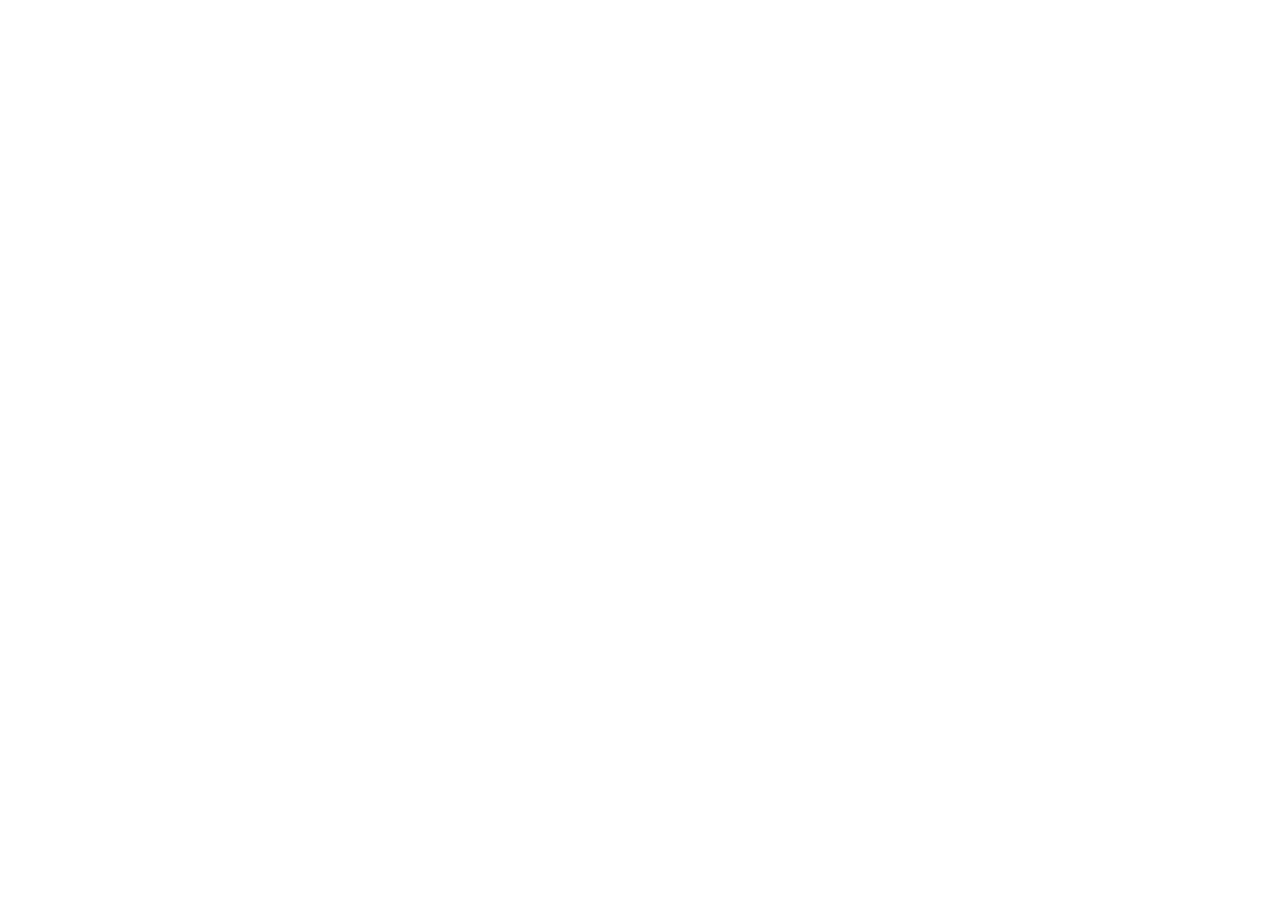
==== commit c859bc26: "Cascaron pre-montado: index.html" ====
--- a/index.html
+++ b/index.html
@@ -1,547 +1,62 @@
-<!DOCTYPE html>
+<!doctype html>
 <html lang="es">
 <head>
 <meta charset="utf-8">
-<meta name="viewport" content="width=device-width, initial-scale=1">
-<meta name="robots" content="noindex">
-<title>Alquimia Urbana · board del grupo</title>
-<link rel="preconnect" href="https://fonts.googleapis.com">
-<link href="https://fonts.googleapis.com/css2?family=Instrument+Serif:ital@0;1&family=Manrope:wght@300;400;500;600;700&family=JetBrains+Mono:wght@400;500&display=swap" rel="stylesheet">
-<link rel="stylesheet" href="assets/estilo.css?v=yod2">
+<meta name="viewport" content="width=device-width,initial-scale=1">
+<title>Se mudó &middot; alquimia-urbana</title>
+<meta name="robots" content="noindex,follow">
+<link rel="canonical" href="https://tableros.yodesarrollo.mx/alquimia-urbana/">
+<meta http-equiv="refresh" content="0;url=https://tableros.yodesarrollo.mx/alquimia-urbana/">
+<script>
+(function(){
+  var destino = "https://tableros.yodesarrollo.mx/alquimia-urbana/" + location.search + location.hash;
+  location.replace(destino);
+})();
+</script>
 <style>
-/* ====== board grupal: gantt de trámites (solo presentación) ====== */
-main{max-width:1280px;}
-/* ---- hero "¿dónde estamos?" (tiempo + dinero, estilo Hormozi) ---- */
-.auhero{margin:14px 0 4px;}
-.auh-top{display:flex;align-items:baseline;justify-content:space-between;gap:10px;margin-bottom:9px;flex-wrap:wrap;}
-.auh-ttl{font-size:20px;color:var(--texto,#f4f1ea);font-weight:600;}
-.auh-links{display:flex;gap:14px;font-size:12.5px;}
-.auh-links a{color:var(--oro,#c9a96e);text-decoration:none;border-bottom:1px solid rgba(201,169,110,.35);}
-.augrid{display:grid;grid-template-columns:repeat(4,1fr);gap:12px;}
-@media(max-width:820px){.augrid{grid-template-columns:repeat(2,1fr);}}
-@media(max-width:480px){.augrid{grid-template-columns:1fr;}}
-.aucard{background:#16161a;border:1px solid rgba(255,255,255,.09);border-radius:12px;padding:13px 14px;box-shadow:0 1px 2px rgba(0,0,0,.3);}
-.aucard .auk{font-size:10.5px;letter-spacing:.09em;text-transform:uppercase;color:var(--oro,#c9a96e);font-weight:600;margin-bottom:5px;}
-.aucard .aubig{font-family:'Instrument Serif',Georgia,serif;font-size:27px;line-height:1.05;color:var(--texto,#f4f1ea);font-weight:600;}
-.aucard .aubig.sm{font-size:16px;font-family:'Manrope',system-ui,sans-serif;font-weight:600;line-height:1.25;}
-.aucard .aubig .aud{font-size:15px;color:#8a8780;font-weight:500;}
-.aucard .ausub{font-size:12px;color:#b6b3aa;margin-top:5px;line-height:1.35;}
-.aucard .aubar{height:5px;border-radius:3px;background:rgba(255,255,255,.08);margin-top:9px;overflow:hidden;}
-.aucard .aubar i{display:block;height:100%;background:linear-gradient(90deg,var(--oro,#c9a96e),var(--oroc,#e0c590));}
-.aucard.cuello{cursor:pointer;border-color:rgba(217,164,91,.4);background:linear-gradient(180deg,#16161a,#211a10);}
-.aucard.cuello:hover{border-color:var(--amar,#D9A45B);box-shadow:0 2px 8px rgba(217,164,91,.15);}
-.aucard.vacio{background:repeating-linear-gradient(135deg,#16161a 0 10px,#121215 10px 20px);border-style:dashed;}
-header{background:var(--negro);border-bottom:0;}
-header .logo{display:flex;align-items:center;gap:8px;}
-header .logo img{height:20px;filter:brightness(0) invert(.92);opacity:.95;}
-header .logo .t{color:#f4f1ea;}
-header .logo .sub{color:rgba(244,241,234,.55);border-left-color:rgba(201,169,110,.3);}
-#badge{border-color:rgba(201,169,110,.35);color:rgba(244,241,234,.8);background:transparent;}
-.pstrip{display:flex;gap:8px;flex-wrap:wrap;margin:4px 0 10px;}
-.pchip{border:1px solid var(--linea);background:#16161a;border-radius:20px;padding:7px 14px;font-size:12.5px;cursor:pointer;display:flex;align-items:center;gap:8px;}
-.pchip .dot{width:9px;height:9px;border-radius:50%;background:var(--piedra);flex:0 0 auto;}
-.pchip.verde .dot{background:var(--verde);} .pchip.amar .dot{background:var(--amar);} .pchip.rojo .dot{background:var(--rojo);}
-.pchip.on{background:var(--texto,#f4f1ea);color:#0a0a0c;border-color:var(--texto,#f4f1ea);}
-.pchip .et{color:var(--piedra);font-size:11px;} .pchip.on .et{color:#6b675f;}
-.resumen{display:flex;gap:14px;flex-wrap:wrap;align-items:center;font-size:12.5px;background:#16161a;border:1px solid var(--linea);border-radius:10px;padding:9px 14px;margin-bottom:10px;}
-.resumen b{font-family:'Instrument Serif',Georgia,serif;font-weight:normal;font-size:15px;}
-.gtools{display:flex;gap:6px;flex-wrap:wrap;align-items:center;margin-bottom:8px;}
-.gtools .sep{flex:1;}
-.zbtn{border:1px solid var(--linea);background:#16161a;color:var(--texto,#f4f1ea);border-radius:8px;width:30px;height:28px;font-size:15px;cursor:pointer;}
-.leyenda{font-size:10.5px;color:var(--piedra);display:flex;gap:10px;flex-wrap:wrap;align-items:center;}
-.leyenda i{display:inline-block;width:14px;height:9px;border-radius:3px;margin-right:3px;vertical-align:-1px;}
-/* gantt */
-.gwrap{overflow-x:auto;background:#16161a;border:1px solid var(--linea);border-radius:10px;position:relative;}
-.gcanvas{position:relative;}
-.ghead{display:flex;position:relative;border-bottom:1px solid var(--linea);height:34px;}
-.ghead .gl{position:sticky;left:0;z-index:6;background:#16161a;border-right:1px solid var(--linea);flex:0 0 auto;display:flex;align-items:center;padding:0 10px;font-size:10px;letter-spacing:1px;text-transform:uppercase;color:var(--piedra);}
-.ghead .mes{position:absolute;top:0;height:100%;border-left:1px solid rgba(255,255,255,.07);font-size:10px;color:var(--carbon);padding:9px 0 0 6px;white-space:nowrap;overflow:hidden;}
-.gbody{position:relative;}
-.grow{display:flex;height:32px;align-items:center;border-bottom:1px solid rgba(255,255,255,.05);position:relative;}
-.grow.grp{height:30px;background:var(--arena);border-bottom:1px solid var(--linea);}
-.grow .gl{position:sticky;left:0;z-index:5;background:inherit;border-right:1px solid var(--linea);flex:0 0 auto;height:100%;display:flex;align-items:center;gap:6px;padding:0 10px;font-size:11.5px;cursor:pointer;overflow:hidden;white-space:nowrap;}
-.grow:not(.grp) .gl{background:#16161a;}
-.grow .gl .tid{font-size:9px;color:var(--piedra);flex:0 0 auto;}
-.grow .gl .ic{font-size:10px;flex:0 0 auto;}
-.grow.grp .gl{font-family:'Instrument Serif',Georgia,serif;font-size:12.5px;letter-spacing:.5px;}
-.grow .zona{position:relative;flex:0 0 auto;height:100%;}
-.gbar{position:absolute;top:8px;height:15px;border-radius:4px;background:var(--piedra);cursor:pointer;min-width:7px;box-shadow:0 1px 2px rgba(0,0,0,.4);}
-.gbar.verde{background:var(--verde);} .gbar.amar{background:var(--amar);} .gbar.rojo{background:var(--rojoclaro);}
-.gbar.inferido{opacity:.65;background-image:repeating-linear-gradient(45deg,rgba(255,255,255,.25) 0 5px,transparent 5px 10px);}
-.gbar.sel{outline:2.5px solid var(--texto,#f4f1ea);z-index:4;}
-.dim .gbar:not(.chain){opacity:.16;}
-.dim .grow:not(.inchain) .gl{opacity:.35;}
-svg.garrows{position:absolute;top:0;pointer-events:none;z-index:3;}
-svg.garrows path{fill:none;stroke:rgba(255,255,255,.32);stroke-width:1.4;}
-svg.garrows path.chain{stroke:var(--texto,#f4f1ea);stroke-width:2.2;}
-.dim svg.garrows path:not(.chain){opacity:.12;}
-.hoy{position:absolute;top:0;bottom:0;width:0;border-left:2px solid var(--rojo);z-index:2;}
-.hoy span{position:absolute;top:2px;left:4px;font-size:9px;color:var(--rojo);background:#16161a;border-radius:6px;padding:0 4px;}
-.wline{position:absolute;top:0;bottom:0;border-left:1px solid rgba(255,255,255,.04);z-index:0;}
-.mline{border-left:1px solid rgba(255,255,255,.09);}
-/* drawer ficha */
-#drawer{position:fixed;top:0;right:-420px;width:min(400px,94vw);height:100%;background:#121215;border-left:1px solid var(--linea);z-index:120;transition:right .22s;overflow-y:auto;padding:18px 20px 40px;box-shadow:-12px 0 30px rgba(0,0,0,.5);}
-#drawer.on{right:0;}
-#drawer .x{float:right;cursor:pointer;font-size:22px;color:var(--piedra);line-height:1;}
-#drawer h3{font-family:'Instrument Serif',Georgia,serif;font-weight:normal;font-size:21px;margin:8px 0 4px;line-height:1.2;}
-#drawer .st{font-size:9.5px;letter-spacing:1px;text-transform:uppercase;display:inline-flex;align-items:center;gap:5px;}
-#drawer .st .p{width:9px;height:9px;border-radius:50%;background:var(--piedra);}
-#drawer .st.verde .p{background:var(--verde);} #drawer .st.amar .p{background:var(--amar);} #drawer .st.rojo .p{background:var(--rojo);}
-#drawer .fld{margin-top:10px;font-size:12.5px;}
-#drawer .fld .k{font-size:9.5px;letter-spacing:1px;text-transform:uppercase;color:var(--piedra);}
-#drawer .depchip{display:inline-block;border:1px solid var(--linea);background:#16161a;border-radius:14px;padding:3px 10px;font-size:11px;cursor:pointer;margin:3px 4px 0 0;}
-#drawer .btns{display:flex;gap:8px;flex-wrap:wrap;margin-top:16px;}
-#drawer .btns a{text-decoration:none;}
-.sinlive{background:#16161a;border:1px dashed var(--lineaf,rgba(255,255,255,.16));border-radius:10px;padding:22px;text-align:center;color:var(--carbon);font-size:13px;}
-.sinlive .btns{margin-top:12px;display:flex;gap:8px;justify-content:center;}
-.sinlive a{text-decoration:none;}
+  :root{
+    --ypaper:#f6f3ed; --ycard:#fff; --ytext:#231d14; --yink:#17140f;
+    --ymuted:#5f594e; --yline:#e1dacb; --yg:#9a7b3f; --yg-hi:#b07c2e;
+  }
+  @media (prefers-color-scheme: dark){
+    :root{
+      --ypaper:#0a0a0c; --ycard:#16161a; --ytext:#ece7db; --yink:#f4f1ea;
+      --ymuted:#8a8780; --yline:rgba(255,255,255,.10); --yg:#c9a227; --yg-hi:#e0b950;
+    }
+  }
+  *{box-sizing:border-box}
+  body{
+    margin:0; min-height:100vh; background:var(--ypaper); color:var(--ytext);
+    font-family:'Instrument Sans',system-ui,-apple-system,'Segoe UI',sans-serif;
+    display:flex; align-items:center; justify-content:center; padding:32px 20px;
+    -webkit-font-smoothing:antialiased;
+  }
+  main{width:100%; max-width:460px}
+  .marca{font-size:12px; letter-spacing:.16em; text-transform:uppercase;
+    color:var(--yg); font-weight:600; margin:0 0 18px}
+  h1{font-family:'Instrument Serif',Georgia,'Times New Roman',serif; font-weight:400;
+    font-size:clamp(30px,6vw,42px); line-height:1.1; letter-spacing:-.01em;
+    margin:0 0 12px; color:var(--yink)}
+  h1 em{font-style:italic; color:var(--yg-hi)}
+  p{margin:0 0 24px; color:var(--ymuted); font-size:15px; line-height:1.6}
+  a.btn{display:inline-block; text-decoration:none; padding:12px 20px;
+    border-radius:10px; font-size:15px; font-weight:500;
+    background:var(--yg); border:1px solid var(--yg); color:#fff}
+  @media (prefers-color-scheme: dark){ a.btn{color:#0a0a0c} }
+  a.btn:hover{background:var(--yg-hi); border-color:var(--yg-hi)}
 </style>
 </head>
 <body>
-<header>
-  <div class="logo"><img src="[data-uri]" alt="YoDesarrollo"><span class="serif t">ALQUIMIA URBANA</span>
-    <span class="sub">un sistema de YoDesarrollo · PG · Aurum · YoD</span></div>
-  <div class="hbtns">
-    <div id="badge" data-s="loading" title="clic = refrescar datos"><span class="dot"></span><span id="badgeTxt">cargando</span></div>
-  </div>
-</header>
-<main id="app"></main>
-<footer id="pie">Alquimia Urbana · board técnico del grupo — solo trámites, estudios y entregables; las tareas viven en el board de tareas de YoDesarrollo/Aurum. Todo se administra desde el Sheet Registro.<div id="stamp" style="margin-top:4px;"></div></footer>
-<div id="drawer"></div>
-<div id="toast"></div>
+<main>
+  <p class="marca">Yo Desarrollo</p>
+  <h1>Esta dirección <em>se mudó</em>.</h1>
+  <p>Te estamos llevando a la nueva casa de los tableros. Si no avanza sola, usa el botón.</p>
+  <p><a class="btn" id="ir" href="https://tableros.yodesarrollo.mx/alquimia-urbana/">Continuar &rarr;</a></p>
+</main>
 <script>
 (function(){
-"use strict";
-/* La clave NO vive aquí: la teclea el usuario y la valida el
-   SERVIDOR contra CONFIG.clave del Sheet Registro (sheet-driven). */
-var CONFIG={EXEC_URL:"https://script.google.com/macros/s/AKfycbwIkonz5lbmtdQQw33foXc_5DRDwoTiuaJgoM7LQILtRN1lx9uFUAhb-jgJhCnRzfPQ/exec"};
-var KEY_STORE="au_clave_v1", FETCH_TIMEOUT=15000;
-var ROWH=32, GRPH=30, LABELW=270, HEADH=34, DIA_MS=86400000;
-var DATA=null, SEL_P=0, SEL_T=null, FILTRO="todos", PXD=2.4, _PLAN=null, _ETAPA_ID=null;
-
-function $(id){return document.getElementById(id);}
-function esc(s){return String(s==null?"":s).replace(/[&<>"]/g,function(c){return{"&":"&amp;","<":"&lt;",">":"&gt;",'"':"&quot;"}[c];});}
-function safeUrl(u){u=String(u==null?"":u).trim();return /^https:\/\//i.test(u)?u:"";}
-function money(n){n=Number(String(n).replace(/[^0-9.\-]/g,""));if(isNaN(n)||n===0)return"";return"$"+Math.round(n).toLocaleString("es-MX");}
-function toast(m,w){var t=$("toast");t.textContent=m;t.className="on"+(w?" warn":"");setTimeout(function(){t.className="";},3400);}
-function badge(s,txt){var b=$("badge");b.setAttribute("data-s",s);$("badgeTxt").textContent=txt;}
-function claveGuardada(){try{return localStorage.getItem(KEY_STORE)||"";}catch(e){return"";}}
-function guardarClave(k){try{localStorage.setItem(KEY_STORE,k);}catch(e){}}
-function borrarClave(){try{localStorage.removeItem(KEY_STORE);}catch(e){}}
-
-/* ---------- red ---------- */
-function fetchGrupo(k,refrescar){
-  if(CONFIG.EXEC_URL.indexOf("https://script.google.com/")!==0){
-    var err=new Error("config");err.name="ConfigError";return Promise.reject(err);
-  }
-  var url=CONFIG.EXEC_URL+"?recurso=grupo&k="+encodeURIComponent(k)+(refrescar?"&refrescar=1":"")+"&cb="+Date.now();
-  var ctrl=new AbortController();var to=setTimeout(function(){ctrl.abort();},FETCH_TIMEOUT);
-  return fetch(url,{signal:ctrl.signal}).then(function(r){clearTimeout(to);return r.json();},function(e){clearTimeout(to);throw e;});
-}
-function errorRed(e){
-  if(e&&e.name==="ConfigError"){badge("error","sin configurar");toast("Falta la URL /exec en CONFIG.EXEC_URL",true);return;}
-  badge("error",e&&e.name==="AbortError"?"sin respuesta":"sin conexión");
-  toast(e&&e.name==="AbortError"?"El servidor tardó demasiado; toca el badge para reintentar":"No se pudo cargar el board",true);
-}
-function pedirClave(){
-  if($("gate"))return;
-  document.body.insertAdjacentHTML("beforeend",
-    '<div id="gate"><div class="box"><div class="serif" style="font-size:22px;">Alquimia Urbana</div>'+
-    '<div class="nota" style="margin-top:4px;">Board del grupo · acceso con clave</div>'+
-    '<input id="gKey" type="password" placeholder="Clave de acceso" autocomplete="off">'+
-    '<button class="btn" style="width:100%;" id="gBtn">Entrar</button></div></div>');
-  var entrar=function(){
-    var k=($("gKey").value||"").trim();
-    if(!k)return;
-    $("gBtn").disabled=true;$("gBtn").textContent="Verificando…";
-    fetchGrupo(k,false).then(function(d){
-      if(d.ok){guardarClave(k);var g=$("gate");g.parentNode.removeChild(g);badge("live","en vivo");DATA=d;pintar();}
-      else{$("gBtn").disabled=false;$("gBtn").textContent="Entrar";
-        toast(d.error==="clave"?"Clave incorrecta":"Error del servidor: "+(d.error||""),true);}
-    }).catch(function(e){$("gBtn").disabled=false;$("gBtn").textContent="Entrar";errorRed(e);});
-  };
-  $("gBtn").onclick=entrar;
-  $("gKey").addEventListener("keydown",function(ev){if(ev.key==="Enter")entrar();});
-  $("gKey").focus();
-}
-function cargar(refrescar){
-  var k=claveGuardada();
-  if(!k){pedirClave();return;}
-  badge("loading","cargando");
-  fetchGrupo(k,refrescar).then(function(d){
-    if(!d.ok){
-      if(d.error==="clave"){borrarClave();badge("error","clave");
-        toast("La clave cambió en el Sheet Registro — vuelve a entrar",true);
-        SEL_T=null;cerrarDrawer();
-        $("app").innerHTML="";pedirClave();return;}
-      badge("error","error");toast("Error del servidor: "+(d.error||""),true);return;
-    }
-    badge("live","en vivo");DATA=d;pintar();
-    /* re-sincronizar el drawer con los datos frescos */
-    var p=(DATA.proyectos||[])[SEL_P];
-    if(SEL_T&&p&&p.live&&p.live.tramites.some(function(t){return t.id===SEL_T;})){
-      abrirFicha(p,SEL_T);
-    }else if(SEL_T){SEL_T=null;cerrarDrawer();}
-  }).catch(errorRed);
-}
-
-/* ---------- fechas / plan del gantt ---------- */
-function pf(s){ /* "YYYY" | "YYYY-MM" | "YYYY-MM-DD" -> Date|null */
-  s=String(s||"").trim();if(!s)return null;
-  var m=s.match(/^(\d{4})(?:-(\d{1,2}))?(?:-(\d{1,2}))?/);
-  if(!m)return null;
-  return new Date(Number(m[1]),Number(m[2]||1)-1,Number(m[3]||1),12);
-}
-function addSem(d,s){return new Date(d.getTime()+s*7*DIA_MS);}
-function planear(items){
-  var hoy=new Date();hoy.setHours(12,0,0,0);
-  var por={};items.forEach(function(t){por[t.id]=t;});
-  items.forEach(function(t){
-    t._deps=String(t.dep||"").split(/[,;\s]+/).map(function(x){return x.trim();}).filter(function(x){return x&&por[x];});
-    t._ini=null;t._fin=null;t._inferido=false;
-    var fin=pf(t.fin),ini=pf(t.ini),dur=t.dur>0?t.dur:(t.estado==="verde"?2:4);
-    if(t.estado==="verde"&&fin){t._fin=fin;t._ini=ini||addSem(fin,-dur);}
-    else if(ini){t._ini=ini;t._fin=addSem(ini,dur);}
-  });
-  /* HECHOS sin fecha: anclarlos al bloque histórico de su etapa;
-     el pasado jamás se proyecta a futuro */
-  items.forEach(function(t){
-    if(t.estado!=="verde"||t._ini)return;
-    var ancla=null;
-    items.forEach(function(x){if(x.estado==="verde"&&x._fin&&x.paquete===t.paquete&&(!ancla||x._fin>ancla))ancla=x._fin;});
-    t._fin=ancla||hoy;t._ini=addSem(t._fin,-(t.dur>0?t.dur:2));t._inferido=true;
-  });
-  /* pendientes sin fecha NI dependencias: piso = hoy (antes del loop
-     para que sus dependientes hereden ese piso) */
-  items.forEach(function(t){
-    if(!t._ini&&!t._deps.length){t._ini=hoy;t._fin=addSem(t._ini,t.dur>0?t.dur:4);t._inferido=true;}
-  });
-  /* inferir por dependencias SOLO cuando todas ya tienen fin
-     (pasadas iterativas; pase 9 = red para ciclos) */
-  for(var pase=0;pase<10;pase++){
-    var cambio=false;
-    items.forEach(function(t){
-      if(t._ini)return;
-      var listo=t._deps.length&&t._deps.every(function(d){return por[d]&&por[d]._fin;});
-      if(listo||pase===9){
-        var maxFin=null;
-        t._deps.forEach(function(d){var p=por[d];if(p&&p._fin&&(!maxFin||p._fin>maxFin))maxFin=p._fin;});
-        t._ini=maxFin||hoy;
-        t._fin=addSem(t._ini,t.dur>0?t.dur:4);
-        t._inferido=true;cambio=true;
-      }
-    });
-    if(!cambio)break;
-  }
-  items.forEach(function(t){if(!t._ini){t._ini=hoy;t._fin=addSem(hoy,4);t._inferido=true;}});
-  return {items:items,por:por,hoy:hoy};
-}
-function cadena(por,items,id){ /* ancestros + descendientes */
-  var set={};set[id]=true;
-  var abajo={},arriba={};
-  items.forEach(function(t){t._deps.forEach(function(d){(abajo[d]=abajo[d]||[]).push(t.id);(arriba[t.id]=arriba[t.id]||[]).push(d);});});
-  var bfs=function(start,mapa){var q=[start],vis={};while(q.length){var c=q.shift();(mapa[c]||[]).forEach(function(n){if(!vis[n]){vis[n]=true;set[n]=true;q.push(n);}});}};
-  bfs(id,abajo);bfs(id,arriba);
-  return set;
-}
-
-/* ---------- hero "¿dónde estamos?" ---------- */
-function nInt(v){v=Number(String(v==null?"":v).replace(/[^0-9.\-]/g,""));return isNaN(v)?0:v;}
-function cuello(tr){
-  /* el trámite pendiente que, al cerrarse, desbloquea MÁS río abajo
-     (la restricción de Goldratt/Hormozi: "empieza por el cuello") */
-  var por={},abajo={};
-  tr.forEach(function(t){por[t.id]=t;});
-  tr.forEach(function(t){String(t.dep||"").split(/[,;\s]+/).forEach(function(d){d=d.trim();if(d&&por[d])(abajo[d]=abajo[d]||[]).push(t.id);});});
-  function desc(id){var q=[id],vis={},n=0;while(q.length){var c=q.shift();(abajo[c]||[]).forEach(function(x){if(!vis[x]){vis[x]=true;n++;q.push(x);}});}return n;}
-  var best=null,bs=-1;
-  tr.forEach(function(t){
-    if(t.estado==="verde")return;
-    var n=desc(t.id),score=n*10+(t.urgente?5:0)+(t.estado==="amar"?1:0);
-    if(score>bs){bs=score;best=t;best._desc=n;}
-  });
-  return best;
-}
-function heroHTML(p,L,pm2){
-  var escl=L.escalera||[];
-  var stepAct=escl.filter(function(s){return s.nombre===L.etapa;})[0];
-  var ordenAct=stepAct?stepAct.orden:(escl.filter(function(s){return s.estado==="verde";}).length+1);
-  var totalEt=escl.length||6;
-  var pct=L.conteos.total?Math.round(L.conteos.verde/L.conteos.total*100):0;
-  var cu=cuello(p.live.tramites.slice());
-  var uc=L.ultimo_cierre||{};
-  var dias=(uc.fecha&&pf(uc.fecha))?Math.floor((Date.now()-pf(uc.fecha).getTime())/DIA_MS):null;
-  var pres=nInt(p.presupuesto),pag=nInt(p.pagado),tieneDin=pres>0,pctEx=tieneDin?(pag/pres*100):0,pctDin=pctEx<10?(Math.round(pctEx*10)/10):Math.round(pctEx);
-  var h='<div class="auhero"><div class="auh-top"><span class="auh-ttl serif">'+esc(p.nombre)+' — ¿dónde estamos?</span>'+
-    '<span class="auh-links">'+
-    (safeUrl(p.board_url)?('<a href="'+esc(safeUrl(p.board_url))+'" target="_blank" rel="noopener">abrir board →</a>'):'')+
-    (safeUrl(p.carpeta_drive_url)?('<a href="'+esc(safeUrl(p.carpeta_drive_url))+'" target="_blank" rel="noopener">carpeta Drive</a>'):'')+
-    '</span></div><div class="augrid">';
-  /* AVANCE */
-  h+='<div class="aucard"><div class="auk">Avance</div>'+
-     '<div class="aubig">Etapa '+ordenAct+' <span class="aud">/ '+totalEt+'</span></div>'+
-     '<div class="ausub">'+esc(L.etapa)+' · '+pct+'% trámites · 🔒 '+L.candados.cerrados+'/'+L.candados.total+' candados</div>'+
-     '<div class="aubar"><i style="width:'+Math.round(ordenAct/totalEt*100)+'%;"></i></div></div>';
-  /* CUELLO (la restricción) */
-  if(cu){
-    h+='<div class="aucard cuello" data-t="'+esc(cu.id)+'"><div class="auk">El cuello — empieza aquí</div>'+
-       '<div class="aubig sm">'+esc(cu.nombre)+'</div>'+
-       '<div class="ausub">desbloquea <b>'+(cu._desc||0)+'</b> trámites río abajo · '+(cu.estado==="amar"?"en proceso":"falta")+(cu.urgente?" · 🔥 urgente":"")+'</div></div>';
-  }
-  /* RITMO / última victoria */
-  h+='<div class="aucard"><div class="auk">Ritmo · última victoria</div>'+
-     '<div class="aubig">'+(dias!=null?('hace '+dias+' <span class="aud">días</span>'):'—')+'</div>'+
-     '<div class="ausub">'+(uc.nombre?esc(uc.nombre):'—')+' · en proceso '+L.conteos.amar+' · faltan '+L.conteos.rojo+(L.urgentes?(' · '+L.urgentes+' 🔥'):'')+'</div></div>';
-  /* DINERO */
-  h+='<div class="aucard'+(tieneDin?'':' vacio')+'"><div class="auk">Dinero</div>';
-  if(tieneDin){
-    h+='<div class="aubig">'+pctDin+'% <span class="aud">ejercido</span></div>'+
-       '<div class="ausub">'+money(pag)+' de '+money(pres)+(pm2?(' · '+pm2+'/m²'):'')+'</div>'+
-       '<div class="aubar"><i style="width:'+Math.max(1.5,Math.min(100,pctEx))+'%;"></i></div>';
-  }else{
-    h+='<div class="aubig sm">🔒 Por capturar</div>'+
-       '<div class="ausub">llena <b>presupuesto</b> y <b>pagado</b> en el Sheet Registro para prender esta tarjeta'+(pm2?(' · valor '+pm2+'/m²'):'')+'</div>';
-  }
-  if(p.nota_dinero)h+='<div style="margin-top:6px;font-size:10px;color:var(--amar,#B45309);line-height:1.3;">⚠ '+esc(p.nota_dinero)+'</div>';
-  h+='</div></div></div>';
-  return h;
-}
-
-/* ---------- render ---------- */
-function pintar(){
-  var d=DATA,proys=d.proyectos||[];
-  if(SEL_P>=proys.length)SEL_P=0;
-  var h="";
-  /* selector de proyectos (compacto, nada de tarjetas dispersas) */
-  h+='<div class="pstrip">';
-  proys.forEach(function(p,i){
-    var cl=p.live?(p.live.urgentes>0?"rojo":"amar"):"";
-    if(p.live&&p.live.etapa==="Completado")cl="verde";
-    h+='<div class="pchip '+cl+(i===SEL_P?" on":"")+'" data-p="'+i+'"><span class="dot"></span>'+esc(p.nombre)+
-       '<span class="et">'+esc(p.live?p.live.etapa:(p.etapa||"—"))+'</span></div>';
-  });
-  h+='</div>';
-  var p=proys[SEL_P];
-  if(p){
-    if(p.live){
-      var L=p.live,pm2=money(L.precio_m2);
-      h+=heroHTML(p,L,pm2);
-      h+='<div class="gtools">'+
-         ['todos|Todos','urgente|🔥 Urgente','atacable|⚡ Atacable','critica|◆ Ruta crítica','banco|🏦 Banco','fisica|🏗 Física','etapa|📍 Etapa','faltan|Faltan','hechos|Hechos'].map(function(f){
-           var kv=f.split("|");
-           return '<span class="chip'+(FILTRO===kv[0]?" on":"")+'" data-f="'+kv[0]+'">'+kv[1]+'</span>';
-         }).join("")+
-         '<span class="sep"></span>'+
-         '<span class="leyenda"><span><i style="background:var(--verde);"></i>hecho</span>'+
-         '<span><i style="background:var(--amar);"></i>en proceso</span>'+
-         '<span><i style="background:var(--rojoclaro);"></i>falta</span>'+
-         '<span><i style="background:var(--piedra);opacity:.6;background-image:repeating-linear-gradient(45deg,rgba(255,255,255,.4) 0 4px,transparent 4px 8px);"></i>estimado por dependencias</span>'+
-         '<span>🔒 candado · 🔥 urgente · 🏦/🏗 ruta crítica</span></span>'+
-         '<button class="zbtn" id="zMenos">−</button><button class="zbtn" id="zMas">+</button>'+
-         '</div>';
-      h+='<div class="gwrap" id="gwrap"></div>';
-    }else{
-      h+='<div class="resumen"><b>'+esc(p.nombre)+'</b><span>'+esc(p.tipo||"")+'</span><span>Etapa: <strong>'+esc(p.etapa||"—")+'</strong></span>'+(p.eta?('<span>ETA: '+esc(p.eta)+'</span>'):'')+'</div>';
-      h+='<div class="sinlive">Este proyecto aún no tiene Sheet Maestro conectado — su gráfica de trámites aparecerá aquí sola cuando se conecte (fase de recetas).'+
-         (p.siguiente_paso?('<br><br>Siguiente paso registrado: <strong>'+esc(p.siguiente_paso)+'</strong>'):'')+
-         '<div class="btns">'+
-         (safeUrl(p.board_url)?('<a class="btn" href="'+esc(safeUrl(p.board_url))+'" target="_blank" rel="noopener">Abrir board</a>'):'')+
-         (safeUrl(p.carpeta_drive_url)?('<a class="btn ghost" href="'+esc(safeUrl(p.carpeta_drive_url))+'" target="_blank" rel="noopener">Carpeta Drive</a>'):'')+
-         '</div></div>';
-    }
-  }
-  var ru=d.config&&safeUrl(d.config.registro_url),cru=d.config&&safeUrl(d.config.carpeta_raiz_url);
-  var extra=[];
-  if(ru)extra.push('<a href="'+esc(ru)+'" target="_blank" rel="noopener">✎ abrir el Sheet Registro</a>');
-  if(cru)extra.push('<a href="'+esc(cru)+'" target="_blank" rel="noopener">🗂 carpeta raíz en Drive</a>');
-  h+='<div class="hint" style="margin-top:12px;">Agregar un proyecto = agregar una fila en el Sheet Registro (sus carpetas de Drive se crean solas).'+(extra.length?(' '+extra.join(' · ')):'')+'</div>';
-  $("app").innerHTML=h;
-  $("stamp").textContent="Actualizado: "+(d.meta&&d.meta.actualizado?new Date(d.meta.actualizado).toLocaleString("es-MX"):"—");
-
-  Array.prototype.forEach.call(document.querySelectorAll(".pchip"),function(el){
-    el.onclick=function(){SEL_P=Number(el.getAttribute("data-p"));SEL_T=null;cerrarDrawer();pintar();};
-  });
-  Array.prototype.forEach.call(document.querySelectorAll(".gtools .chip"),function(el){
-    el.onclick=function(){FILTRO=el.getAttribute("data-f");SEL_T=null;cerrarDrawer();pintar();};
-  });
-  var _cu=document.querySelector(".aucard.cuello[data-t]");
-  if(_cu){_cu.onclick=function(){seleccionar(_cu.getAttribute("data-t"));};}
-  if($("zMas")){$("zMas").onclick=function(){PXD=Math.min(8,PXD*1.4);pintarGantt();};}
-  if($("zMenos")){$("zMenos").onclick=function(){PXD=Math.max(.9,PXD/1.4);pintarGantt();};}
-  pintarGantt();
-}
-
-function filtrar(t){
-  switch(FILTRO){
-    case "urgente": return !!t.urgente;
-    case "atacable": return t.estado!=="verde" && !!t._deps && t._deps.every(function(d){return _PLAN&&_PLAN.por[d]&&_PLAN.por[d].estado==="verde";});
-    case "critica": return t.rc==="banco"||t.rc==="fisica";
-    case "banco": return t.rc==="banco";
-    case "fisica": return t.rc==="fisica";
-    case "etapa": return t.paquete===_ETAPA_ID;
-    case "faltan": return t.estado!=="verde";
-    case "hechos": return t.estado==="verde";
-  }
-  return true;
-}
-
-function pintarGantt(){
-  var wrap=$("gwrap");if(!wrap)return;
-  var p=(DATA.proyectos||[])[SEL_P];if(!p||!p.live)return;
-  /* nombres de paquetes fuera de la escalera: CONFIG.nombres_paquetes
-     del Sheet Registro ("id:Nombre|id2:Nombre2") — nada en código */
-  var NX={};
-  String((DATA.config&&DATA.config.nombres_paquetes)||"").split("|").forEach(function(par){
-    var i=par.indexOf(":");if(i>0)NX[par.slice(0,i).trim()]=par.slice(i+1).trim();
-  });
-  var labelw=window.innerWidth<600?Math.max(96,Math.min(160,Math.round(window.innerWidth*0.32))):LABELW;
-  var plan=planear(p.live.tramites.slice());
-  _PLAN=plan;
-  var _ea=(p.live.escalera||[]).filter(function(s){return s.nombre===p.live.etapa;})[0];
-  _ETAPA_ID=_ea?_ea.id:null;
-  var items=plan.items.filter(filtrar);
-  if(!items.length){wrap.innerHTML='<div class="sinlive" style="border:0;">Sin trámites con este filtro.</div>';return;}
-
-  /* rango temporal */
-  var min=null,max=null;
-  items.forEach(function(t){if(!min||t._ini<min)min=t._ini;if(!max||t._fin>max)max=t._fin;});
-  if(plan.hoy<min)min=plan.hoy; if(plan.hoy>max)max=plan.hoy;
-  min=new Date(min.getTime()-10*DIA_MS);max=new Date(max.getTime()+28*DIA_MS);
-  var X=function(fecha){return Math.round((fecha-min)/DIA_MS*PXD);};
-  var chartW=X(max)+40;
-
-  /* grupos por etapa (orden de la escalera) */
-  var orden={};(p.live.escalera||[]).forEach(function(e){orden[e.id]=e.orden;});
-  var nombres={};(p.live.escalera||[]).forEach(function(e){nombres[e.id]=e.nombre;});
-  var grupos={};
-  items.forEach(function(t){(grupos[t.paquete]=grupos[t.paquete]||[]).push(t);});
-  var gkeys=Object.keys(grupos).sort(function(a,b){return (orden[a]||99)-(orden[b]||99);});
-  gkeys.forEach(function(g){grupos[g].sort(function(a,b){return a._ini-b._ini;});});
-
-  /* filas */
-  var filas=[],y=0;
-  gkeys.forEach(function(g){
-    filas.push({tipo:"grp",id:g,nombre:nombres[g]||NX[g]||g,y:y});y+=GRPH;
-    grupos[g].forEach(function(t){t._y=y;filas.push({tipo:"t",t:t,y:y});y+=ROWH;});
-  });
-  var totalH=y;
-
-  /* meses */
-  var mh="",c=new Date(min.getFullYear(),min.getMonth(),1,12);
-  var MESES=["ene","feb","mar","abr","may","jun","jul","ago","sep","oct","nov","dic"];
-  while(c<max){
-    var x0=Math.max(0,X(c));
-    mh+='<div class="mes" style="left:'+x0+'px;">'+MESES[c.getMonth()]+' '+String(c.getFullYear()).slice(2)+'</div>';
-    c=new Date(c.getFullYear(),c.getMonth()+1,1,12);
-  }
-  /* semanas + lineas de mes */
-  var wl="",w=new Date(min.getTime());
-  w.setDate(w.getDate()+((8-w.getDay())%7)); /* proximo lunes */
-  while(w<max){wl+='<div class="wline'+(w.getDate()<=7?" mline":"")+'" style="left:'+X(w)+'px;"></div>';w=new Date(w.getTime()+7*DIA_MS);}
-
-  var visibles={};items.forEach(function(t){visibles[t.id]=t;});
-  /* la cadena se calcula sobre TODOS los tramites (el filtro solo
-     decide que filas se pintan) */
-  var enCadena=SEL_T&&visibles[SEL_T]?cadena(plan.por,plan.items,SEL_T):null;
-
-  var b="";
-  b+='<div class="gcanvas" style="width:'+(labelw+chartW)+'px;">';
-  b+='<div class="ghead"><div class="gl" style="width:'+labelw+'px;">trámite</div><div style="position:relative;width:'+chartW+'px;">'+mh+'</div></div>';
-  b+='<div class="gbody'+(enCadena?" dim":"")+'" style="height:'+totalH+'px;">';
-  filas.forEach(function(f){
-    if(f.tipo==="grp"){
-      b+='<div class="grow grp"><div class="gl" style="width:'+labelw+'px;">'+esc(f.nombre)+'</div><div class="zona" style="width:'+chartW+'px;"></div></div>';
-    }else{
-      var t=f.t,ic="";
-      if(t.gate)ic+="🔒";if(t.urgente)ic+="🔥";
-      if(t.rc==="banco")ic+="🏦";if(t.rc==="fisica")ic+="🏗";
-      var inch=enCadena&&enCadena[t.id];
-      b+='<div class="grow'+(inch?" inchain":"")+'" data-t="'+esc(t.id)+'">'+
-         '<div class="gl" style="width:'+labelw+'px;" title="'+esc(t.nombre)+'"><span class="tid">'+esc(t.id)+'</span><span style="overflow:hidden;text-overflow:ellipsis;">'+esc(t.nombre)+'</span><span class="ic">'+ic+'</span></div>'+
-         '<div class="zona" style="width:'+chartW+'px;">'+wl+
-         '<div class="gbar '+t.estado+(t._inferido?" inferido":"")+(SEL_T===t.id?" sel":"")+(inch?" chain":"")+'" data-t="'+esc(t.id)+'" style="left:'+X(t._ini)+'px;width:'+Math.max(7,X(t._fin)-X(t._ini))+'px;" title="'+esc(t.id+" · "+t.nombre)+'"></div>'+
-         '</div></div>';
-    }
-  });
-  /* flechas de dependencias (solo entre visibles) */
-  var paths="";
-  items.forEach(function(t){
-    t._deps.forEach(function(dp){
-      var s=visibles[dp];if(!s)return;
-      var x1=X(s._fin),y1=s._y+ROWH/2,x2=X(t._ini),y2=t._y+ROWH/2;
-      var dx=Math.max(18,(x2-x1)/2);
-      var cl=enCadena&&enCadena[t.id]&&enCadena[dp]?' class="chain"':'';
-      paths+='<path'+cl+' d="M'+x1+' '+y1+' C'+(x1+dx)+' '+y1+', '+(x2-dx)+' '+y2+', '+(x2-3)+' '+y2+'" marker-end="url(#pta)"/>';
-    });
-  });
-  b+='<svg class="garrows" style="left:'+labelw+'px;width:'+chartW+'px;height:'+totalH+'px;">'+
-     '<defs><marker id="pta" markerWidth="7" markerHeight="7" refX="6" refY="3.5" orient="auto"><path d="M0 0 L7 3.5 L0 7 z" fill="#8b8782"/></marker></defs>'+paths+'</svg>';
-  b+='<div class="hoy" style="left:'+(labelw+X(plan.hoy))+'px;"><span>hoy</span></div>';
-  b+='</div></div>';
-  wrap.innerHTML=b;
-  /* abrir centrado en HOY (o en el tramite seleccionado) */
-  var foco=SEL_T&&visibles[SEL_T]?X(visibles[SEL_T]._ini):X(plan.hoy);
-  wrap.scrollLeft=Math.max(0,foco-(wrap.clientWidth-labelw)*0.42);
-
-  Array.prototype.forEach.call(wrap.querySelectorAll("[data-t]"),function(el){
-    el.onclick=function(ev){ev.stopPropagation();seleccionar(el.getAttribute("data-t"));};
-  });
-}
-
-function seleccionar(id){
-  var p=(DATA.proyectos||[])[SEL_P];if(!p||!p.live)return;
-  SEL_T=(SEL_T===id)?null:id;
-  var t=null;p.live.tramites.forEach(function(x){if(x.id===id)t=x;});
-  if(SEL_T&&t&&!filtrar(t)){
-    /* el destino esta oculto por el filtro: se quita el filtro para
-       poder resaltar su cadena completa */
-    FILTRO="todos";pintar();
-  }else{
-    pintarGantt();
-  }
-  if(SEL_T){
-    abrirFicha(p,id);
-    var fila=document.querySelector('#gwrap .grow[data-t="'+id+'"]');
-    if(fila&&fila.scrollIntoView)fila.scrollIntoView({block:"nearest",inline:"nearest"});
-  }else cerrarDrawer();
-}
-function cerrarDrawer(){$("drawer").className="";}
-function abrirFicha(p,id){
-  var t=null;p.live.tramites.forEach(function(x){if(x.id===id)t=x;});
-  if(!t)return;
-  var plan=planear(p.live.tramites.slice());
-  var desb=plan.items.filter(function(x){return x._deps.indexOf(id)>=0;});
-  var fm=function(d){return d?d.toLocaleDateString("es-MX",{day:"numeric",month:"short",year:"2-digit"}):"—"};
-  var tt=plan.por[id];
-  var h='<span class="x" id="dx">×</span>'+
-    '<span class="olab">'+esc(t.id)+'</span> <span class="olab">'+esc(t.ola)+'</span>'+(t.gate?' <span class="olab">🔒 candado</span>':'')+(t.urgente?' <span class="olab warn">🔥 urgente</span>':'')+(t.rc!=="no"&&t.rc?' <span class="olab">'+(t.rc==="banco"?"🏦 ruta banco":"🏗 ruta física")+'</span>':'')+
-    '<h3>'+esc(t.nombre)+'</h3>'+
-    '<span class="st '+t.estado+'"><span class="p"></span>'+(t.estado==="verde"?"hecho":t.estado==="amar"?"en proceso":"falta")+'</span>';
-  h+='<div class="fld"><div class="k">Tiempo</div>'+fm(tt._ini)+' → '+fm(tt._fin)+(t.dur?(' · '+t.dur+' sem'):'')+(tt._inferido?' · <em>estimado por dependencias</em>':'')+(t.fin?(' · cerrado: '+esc(t.fin)):'')+'</div>';
-  if(t.autoridad)h+='<div class="fld"><div class="k">Autoridad</div>'+esc(t.autoridad)+'</div>';
-  if(t.resp)h+='<div class="fld"><div class="k">Responsable</div>'+esc(t.resp)+'</div>';
-  if(t.oficio)h+='<div class="fld"><div class="k">Oficio / folio</div>'+esc(t.oficio)+'</div>';
-  if(t.pq)h+='<div class="fld"><div class="k">Por qué importa</div>'+esc(t.pq)+'</div>';
-  if(t.dec)h+='<div class="fld"><div class="k">Decisión</div>'+esc(t.dec)+'</div>';
-  if(tt._deps.length){h+='<div class="fld"><div class="k">Depende de</div>';tt._deps.forEach(function(d){h+='<span class="depchip" data-d="'+esc(d)+'">'+esc(d)+'</span>';});h+='</div>';}
-  if(desb.length){h+='<div class="fld"><div class="k">Desbloquea</div>';desb.forEach(function(d){h+='<span class="depchip" data-d="'+esc(d.id)+'">'+esc(d.id)+'</span>';});h+='</div>';}
-  h+='<div class="btns">';
-  var bu=safeUrl(p.board_url);
-  if(bu)h+='<a class="btn" href="'+esc(bu+(bu.slice(-1)==="/"?"":"/")+"tramites.html#"+encodeURIComponent(t.id))+'" target="_blank" rel="noopener">Abrir en el board</a>';
-  var eu=safeUrl(t.edit_url);
-  if(eu)h+='<a class="btn ghost" href="'+esc(eu)+'" target="_blank" rel="noopener">✎ Editar fila en el Sheet</a>';
-  h+='</div>';
-  var dr=$("drawer");dr.innerHTML=h;dr.className="on";
-  $("dx").onclick=function(){SEL_T=null;cerrarDrawer();pintarGantt();};
-  Array.prototype.forEach.call(dr.querySelectorAll(".depchip"),function(el){
-    el.onclick=function(){seleccionar(el.getAttribute("data-d"));};
-  });
-}
-
-$("badge").onclick=function(){cargar(true);};
-var _rto;
-window.addEventListener("resize",function(){clearTimeout(_rto);_rto=setTimeout(function(){if(DATA)pintarGantt();},200);});
-if(claveGuardada())cargar(false);else pedirClave();
+  var a = document.getElementById("ir");
+  if (a) a.href = "https://tableros.yodesarrollo.mx/alquimia-urbana/" + location.search + location.hash;
 })();
 </script>
 </body>
